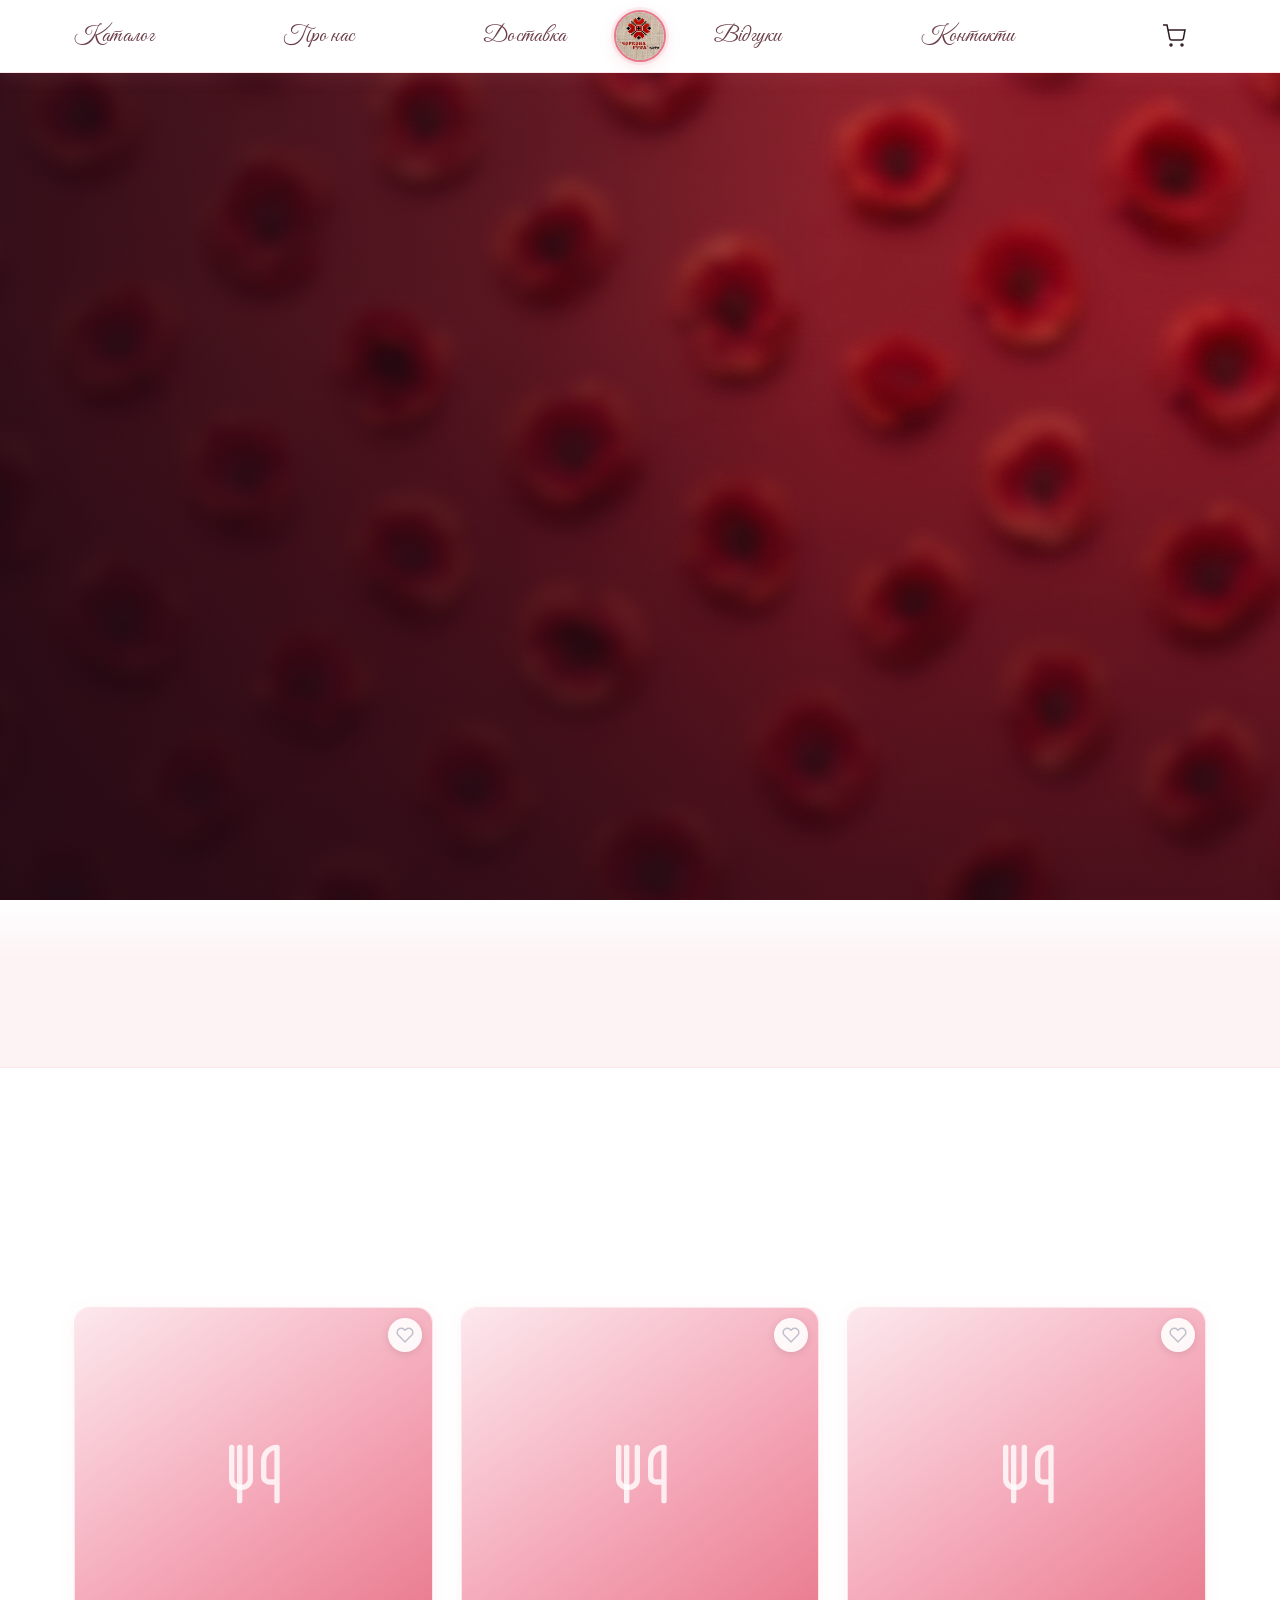
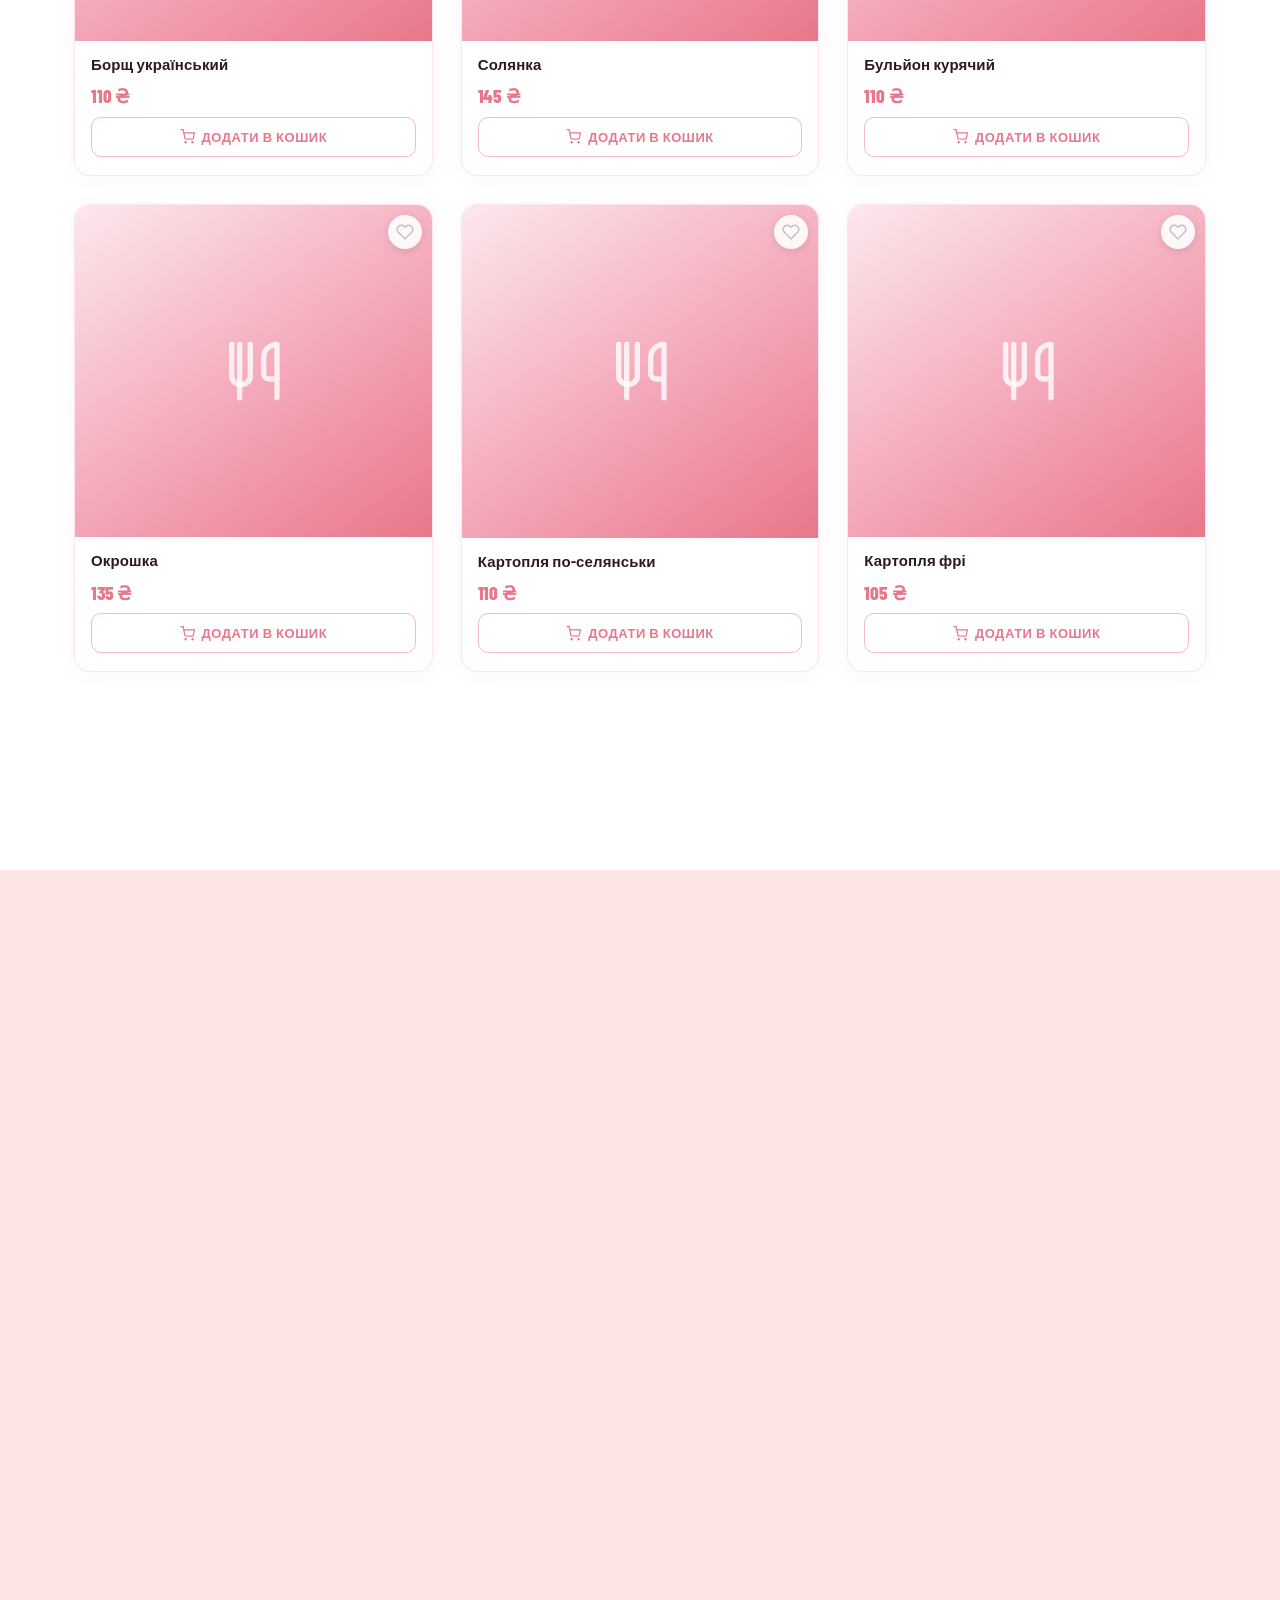
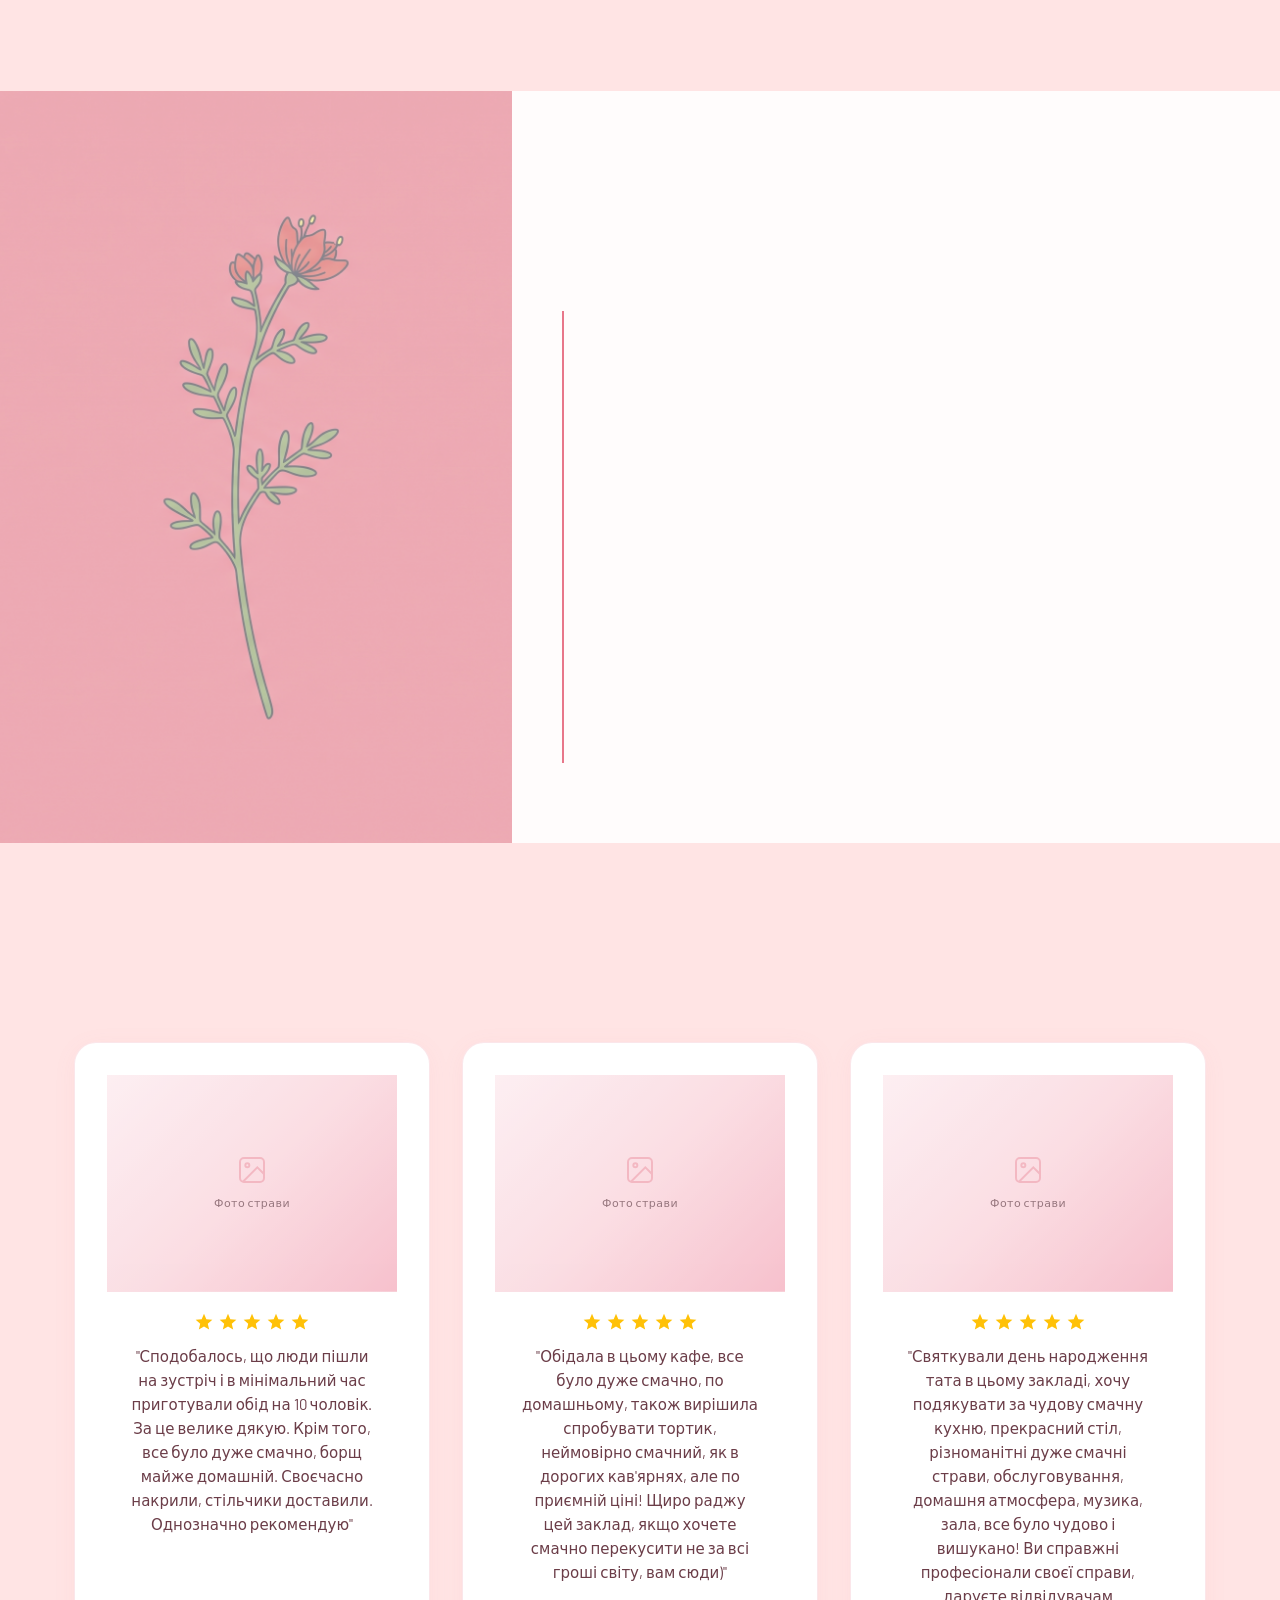
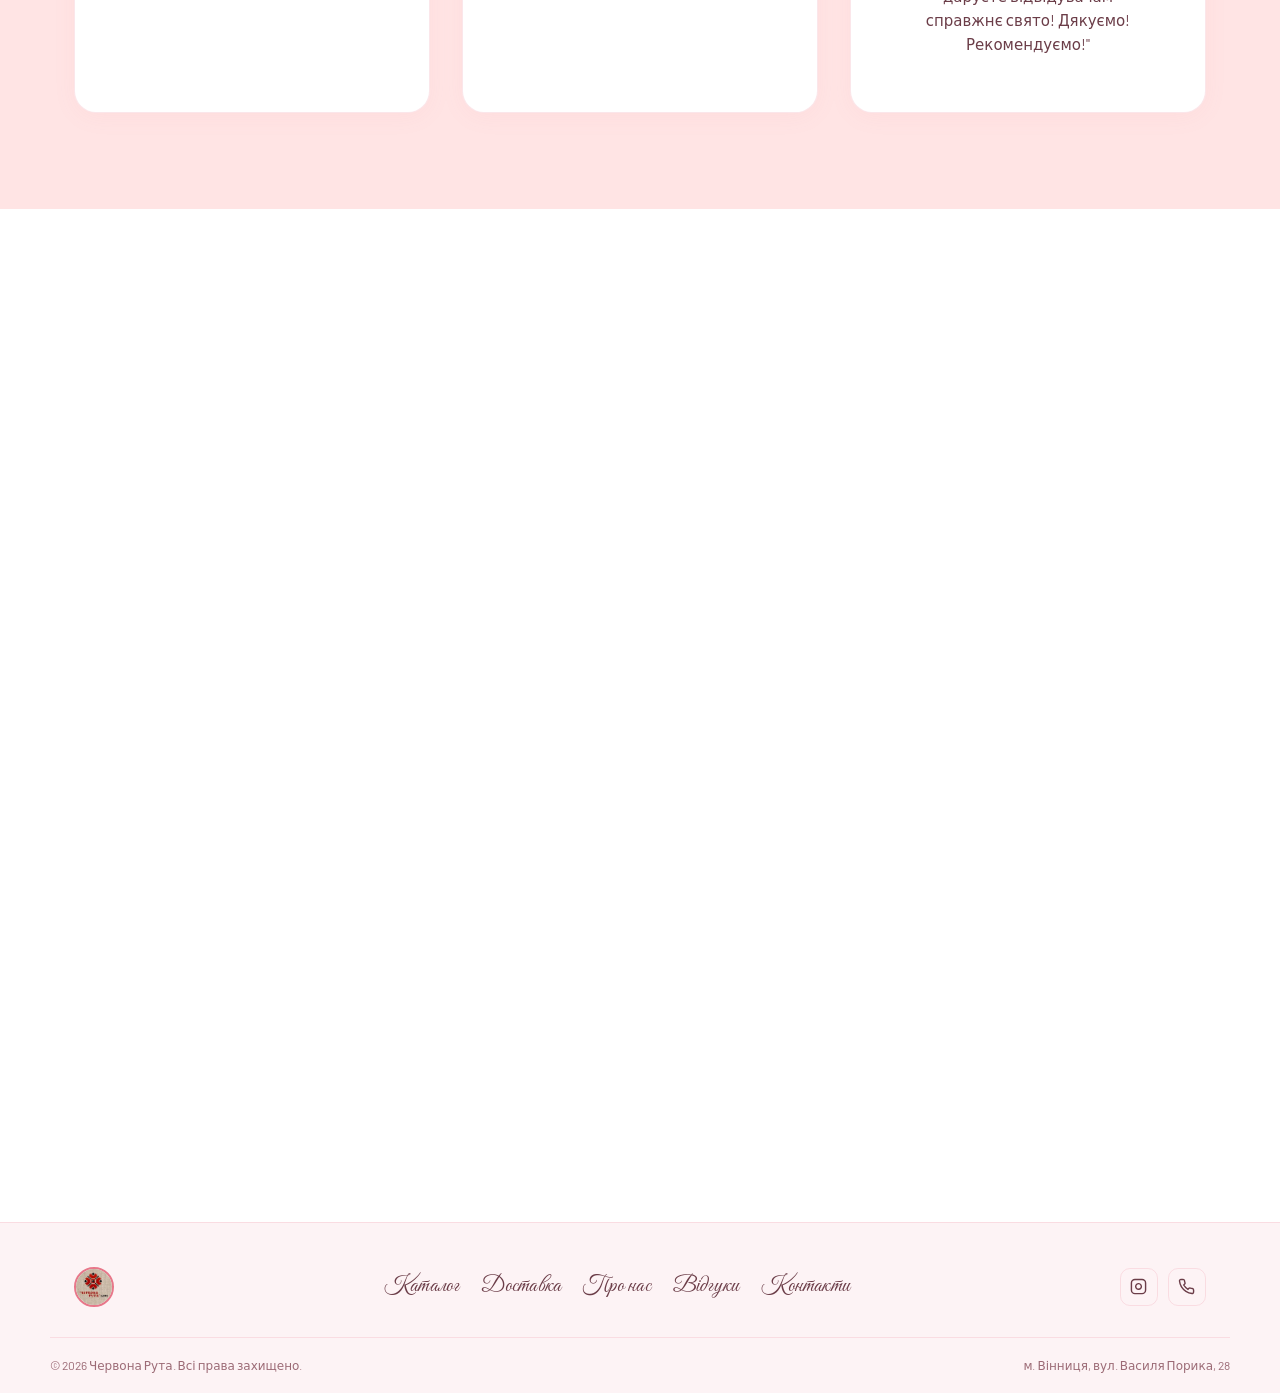
==== index.html @ 029e300c "Make story photo overlay lighter" ====
<!DOCTYPE html>
<html lang="uk">
<head>
<meta charset="UTF-8">
<meta name="viewport" content="width=device-width, initial-scale=1.0">
<title>Червона Рута — Доставка страв у Вінниці</title>
<meta name="description" content="Червона Рута у Вінниці. Смачні страви. Замовте столик: вул. Василя Порика, 28.">
<link rel="preconnect" href="https://fonts.googleapis.com">
<link rel="preconnect" href="https://fonts.gstatic.com" crossorigin>
<link href="https://fonts.googleapis.com/css2?family=Barlow+Condensed:wght@500;600;700;800&family=Barlow:wght@400;500;600;700&family=Cinzel:wght@700;900&family=Great+Vibes&family=Playfair+Display:ital,wght@0,700;1,600&display=swap" rel="stylesheet">
<link rel="stylesheet" href="https://cdn.jsdelivr.net/npm/swiper@10/swiper-bundle.min.css" />
<link rel="stylesheet" href="https://cdn.jsdelivr.net/npm/choices.js/public/assets/styles/choices.min.css" />
<link href="https://unpkg.com/aos@2.3.1/dist/aos.css" rel="stylesheet">
<link rel="stylesheet" href="assets/css/styles.css">
<link rel="stylesheet" href="assets/css/product-card.css">
<style>
/* ===== ХЕДЕР: рукописний шрифт навігації ===== */
.nav-left a, .nav-right a {
  font-family: 'Great Vibes', cursive !important;
  font-size: 1.45rem !important;
  letter-spacing: 0.01em !important;
  text-transform: none !important;
  font-weight: 400 !important;
}
/* Іконка кошика — теж у стилі рукопису */
.header-cart-btn {
  font-family: 'Great Vibes', cursive !important;
}
.header-cart-btn svg {
  /* Зробимо іконку трохи більшою і стильнішою */
  width: 24px !important;
  height: 24px !important;
  stroke-width: 1.5 !important;
}

/* ===== HERO: все по центру, підзаголовок курсивний не жирний ===== */
.hero-inner {
  display: flex !important;
  justify-content: center !important;
  width: 100% !important;
  max-width: 100% !important;
  margin: 0 auto !important;
}
.hero-sub {
  font-style: italic !important;
  font-weight: 400 !important;
  font-family: 'Playfair Display', serif !important;
  transform: none !important;
  font-size: clamp(1rem, 1.5vw, 1.2rem) !important;
  skewX: none !important;
}

/* ===== КАРТКИ ТОВАРІВ: компактніше фото, текст по центру ===== */
.product-media {
  aspect-ratio: 3 / 2.8 !important; /* менша висота фото */
}
.product-body {
  text-align: center !important;
}
.product-name {
  text-align: center !important;
}
.product-price {
  text-align: center !important;
}
.product-card-footer {
  display: flex;
  justify-content: center;
}
.btn-cart {
  min-width: 160px;
}

/* ===== ABOUT COLLAGE: займає всю висоту блоку ===== */
.about-section {
  padding: 96px 0;
  background: #ffe4e4 !important;
}
.about-grid {
  display: grid;
  grid-template-columns: 1fr 1fr;
  gap: 56px;
  align-items: stretch !important;
}
.about-collage {
  display: flex;
  flex-direction: column;
  gap: 12px;
  height: 100%;
  min-height: 560px;
}
.about-collage-row-top {
  display: grid;
  grid-template-columns: 1fr 1fr;
  gap: 12px;
  flex: 1;
}
.about-collage-row-bottom {
  display: grid;
  grid-template-columns: 1fr 1fr;
  gap: 12px;
  flex: 1;
}
.about-col-ph {
  border-radius: 14px;
  overflow: hidden;
  background: linear-gradient(135deg, #fce8ed 0%, #f4a7b8 100%);
  display: flex;
  align-items: center;
  justify-content: center;
  height: 100%;
  min-height: 130px;
}
.about-col-ph-wide {
  border-radius: 14px;
  overflow: hidden;
  background: linear-gradient(135deg, #fce8ed 0%, #f4a7b8 100%);
  display: flex;
  align-items: center;
  justify-content: center;
  height: 100%;
  min-height: 130px;
  grid-column: 1 / -1;
}
.about-col-ph img, .about-col-ph-wide img {
  width: 100%; height: 100%;
  object-fit: cover; display: block;
}
.about-collage-icon {
  width: 40px; height: 40px;
  color: var(--accent);
  opacity: 0.35;
}
.about-content {
  display: flex;
  flex-direction: column;
  gap: 0;
  justify-content: flex-start;
}
.about-intro {
  color: var(--text-secondary);
  font-family: var(--font-body);
  font-size: 15.5px;
  line-height: 1.75;
  margin-bottom: 28px;
}

/* ===== КАТЕГОРІЇ: назва поверх фото у білому бейджику ===== */
.category-card {
  position: relative;
  display: block;
  text-decoration: none;
  cursor: pointer;
}
.category-media {
  width: 100%;
  aspect-ratio: 1 / 1;
  border-radius: 18px;
  overflow: hidden;
  background: linear-gradient(135deg, #fce8ed 0%, #f9d0d8 50%, #f4a7b8 100%);
  box-shadow: 0 4px 16px rgba(232,119,138,0.08);
  position: relative;
  transition: transform 0.3s cubic-bezier(0.16,1,0.3,1), box-shadow 0.3s;
}
.category-card:hover .category-media {
  transform: translateY(-6px);
  box-shadow: 0 12px 32px rgba(212,85,107,0.22);
}
.category-media img {
  width: 100%; height: 100%;
  object-fit: cover; display: block;
  transition: transform 0.5s cubic-bezier(0.16,1,0.3,1);
}
.category-card:hover .category-media img { transform: scale(1.05); }
/* Назва поверх фото — білий бейджик знизу */
.category-title {
  position: absolute;
  bottom: 14px;
  left: 50%;
  transform: translateX(-50%);
  background: rgba(255,255,255,0.95);
  backdrop-filter: blur(4px);
  border-radius: 20px;
  padding: 5px 16px;
  font-family: 'Great Vibes', cursive;
  font-size: 1.25rem;
  font-weight: 400;
  color: var(--text-primary);
  white-space: nowrap;
  box-shadow: 0 2px 10px rgba(212,85,107,0.15);
  pointer-events: none;
  transition: color var(--transition);
}
.category-card:hover .category-title { color: var(--accent); }
.category-placeholder {
  width: 100%; height: 100%;
  display: flex; align-items: center; justify-content: center;
}
.category-placeholder svg { width: 48px; height: 48px; color: var(--accent); opacity: 0.4; }

/* ===== ВІДГУКИ: фото-плейсхолдер над текстом ===== */
.review-card {
  background: #ffffff;
  border-radius: var(--radius-lg);
  overflow: hidden;
  box-shadow: 0 4px 24px rgba(232,119,138,0.06);
  border: 1px solid var(--border);
  transition: transform var(--transition), box-shadow var(--transition);
  display: flex;
  flex-direction: column;
  gap: 0;
}
.review-card:hover {
  transform: translateY(-6px);
  box-shadow: 0 12px 32px rgba(212,85,107,0.12);
}
.review-photo-slot {
  width: 100%;
  aspect-ratio: 4 / 3;
  background: linear-gradient(135deg, #fce8ed 0%, #f9d0d8 50%, #f4a7b8 100%);
  display: flex;
  align-items: center;
  justify-content: center;
  flex-direction: column;
  gap: 8px;
  color: var(--accent);
  opacity: 0.7;
  font-size: 12px;
  font-family: var(--font-body);
  color: var(--text-secondary);
  border-bottom: 1px solid var(--border);
  overflow: hidden;
  cursor: pointer;
  transition: opacity 0.2s;
}
.review-photo-slot:hover { opacity: 1; }
.review-photo-slot svg { width: 32px; height: 32px; color: var(--accent); opacity: 0.6; }
.review-photo-slot img {
  width: 100%; height: 100%;
  object-fit: cover; display: block;
}
.review-photo-slot span { font-size: 11px; letter-spacing: 0.04em; }
.review-body {
  padding: 20px 24px 24px;
  display: flex;
  flex-direction: column;
  gap: 12px;
}

/* ===== АДАПТИВ для нових стилів ===== */
@media (max-width: 1024px) {
  .about-collage { min-height: 400px; }
}
@media (max-width: 768px) {
  .hero-inner { max-width: 90% !important; padding-left: 0; }
  .about-grid { grid-template-columns: 1fr; gap: 28px; }
  .about-collage { min-height: 300px; }
  .product-media { aspect-ratio: 4 / 3 !important; }
  .category-title { font-size: 1.1rem; padding: 4px 12px; }
}
</style>
</head>
<body>

<!-- HEADER -->
<header class="site-header" id="siteHeader">
  <div class="container header-inner">

    <nav class="nav-left" aria-label="Навігація ліворуч">
      <a href="#catalog">Каталог</a>
      <a href="#about">Про нас</a>
      <a href="#delivery">Доставка</a>
    </nav>

    <div class="header-logo-center">
      <a href="#top" aria-label="Червона Рута — на головну">
        <div class="logo-avatar-circle">
          <img src="assets/images/Аватарка чекрона рута.png" alt="Червона Рута логотип" onerror="this.style.display='none';this.parentElement.style.background='linear-gradient(135deg,#f4a7b8,#e8778a)'">
        </div>
      </a>
    </div>

    <!-- Nav праворуч: кошик додається через cart.js -->
    <nav class="nav-right" aria-label="Навігація праворуч">
      <a href="#reviews">Відгуки</a>
      <a href="#contacts">Контакти</a>
    </nav>

    <button class="burger" id="burgerBtn" aria-label="Меню" aria-expanded="false">
      <span></span><span></span><span></span>
    </button>
  </div>
</header>

<!-- MOBILE NAV -->
<div class="mobile-nav" id="mobileNav">
  <a href="#catalog">Каталог</a>
  <a href="#about">Про нас</a>
  <a href="#delivery">Доставка</a>
  <a href="#reviews">Відгуки</a>
  <a href="#contacts">Контакти</a>
  <a href="tel:+380934072262" class="btn btn-outline">Зателефонувати</a>
  <a href="#catalog" class="btn btn-cta">Обрати букет</a>
</div>

<main id="top">

  <!-- HERO -->
  <section class="hero" id="hero">
    <div class="hero-bg">
      <img src="assets/images/Мак на красном фоні.jpeg" alt="RedRuta — смачні страви" loading="eager">
    </div>
    <div class="hero-scrim"></div>
    <div class="container hero-inner">
      <div class="reveal" style="max-width: 800px; padding-top: 40px; text-align: center; display: flex; flex-direction: column; align-items: center;">
        <!-- Заголовок hero: Playfair Display, курсив, центр -->
        <h1 class="hero-title" style="font-family:'Playfair Display',serif;font-weight:700;font-style:italic;text-align:center !important;width:100%;white-space:nowrap;">Смак, який<br>закохує з<br>першого слайсу</h1>
        <!-- Підзаголовок: курсив, нахилений вправо, нежирний, звичайний шрифт -->
        <p class="hero-sub" style="font-style:italic;font-weight:400;font-family:'Playfair Display',serif;transform:none;text-align:center !important;width:100%;">
          Спробуйте авторські страви від шефа &mdash;<br>
          замовляйте онлайн або приходьте в гості вже сьогодні.
        </p>
        <div class="hero-actions" style="justify-content: center;">
          <a href="#catalog" class="btn btn-cta btn-lg" style="background: #C62828; border-color: #C62828; color: #fff;">ПОДИВИТИСЬ МЕНЮ</a>
          <a href="tel:+380934072262" class="btn btn-outline btn-lg">
            <svg viewBox="0 0 24 24" fill="none" stroke="currentColor" stroke-width="2" stroke-linecap="round" stroke-linejoin="round" width="18" height="18"><path d="M22 16.92v3a2 2 0 0 1-2.18 2 19.79 19.79 0 0 1-8.63-3.07 19.5 19.5 0 0 1-6-6 19.79 19.79 0 0 1-3.07-8.67A2 2 0 0 1 4.11 2h3a2 2 0 0 1 2 1.72c.127.96.362 1.903.7 2.81a2 2 0 0 1-.45 2.11L8.09 9.91a16 16 0 0 0 6 6l1.27-1.27a2 2 0 0 1 2.11-.45c.907.338 1.85.573 2.81.7A2 2 0 0 1 22 16.92z"/></svg>
            ЗАТЕЛЕФОНУВАТИ
          </a>
        </div>
        <div class="hero-meta" style="justify-content: center;">
          <span>вул. Василя Порика, 28, Вінниця</span>
          <span>&middot;</span>
          <span>Пн&ndash;Нд: 10:00 &ndash; 22:00</span>
          <span>&middot;</span>
          <span>4.1 ★ Google</span>
        </div>
      </div>
    </div>
  </section>

  <!-- TRUST BAR -->
  <section class="trust-bar">
    <div class="container trust-grid">
      <div class="trust-item reveal">
        <svg viewBox="0 0 24 24" fill="none" stroke="currentColor" stroke-width="1.6"><path d="M13 16h-1v-4h-1m1-4h.01M21 12a9 9 0 11-18 0 9 9 0 0118 0z"/></svg>
        <div><strong>Гарячі страви</strong><span>Доставимо гарячі страви за 60 хвилин</span></div>
      </div>
      <div class="trust-item reveal">
        <svg viewBox="0 0 24 24" fill="none" stroke="currentColor" stroke-width="1.6"><path d="M12 2C8 2 4 5 4 10c0 4 3 7 8 12 5-5 8-8 8-12 0-5-4-8-8-8z"/></svg>
        <div><strong>Свіжі продукти</strong><span>Готуємо тільки з найкращих інгредієнтів</span></div>
      </div>
      <div class="trust-item reveal">
        <svg viewBox="0 0 24 24" fill="none" stroke="currentColor" stroke-width="1.6"><path d="M17 21v-2a4 4 0 0 0-4-4H5a4 4 0 0 0-4 4v2"/><circle cx="9" cy="7" r="4"/><path d="M23 21v-2a4 4 0 0 0-3-3.87"/><path d="M16 3.13a4 4 0 0 1 0 7.75"/></svg>
        <div><strong>Завжди на зв'язку</strong><span>Допоможемо з вибором страв з меню</span></div>
      </div>
      <div class="trust-item reveal">
        <svg viewBox="0 0 24 24" fill="none" stroke="currentColor" stroke-width="1.6"><rect x="1" y="4" width="22" height="16" rx="2"/><line x1="1" y1="10" x2="23" y2="10"/></svg>
        <div><strong>Оплата на місці</strong><span>Готівкою, карткою або онлайн</span></div>
      </div>
    </div>
  </section>

  <!-- BESTSELLERS — 6 карток: фон білий -->
  <section class="bestsellers-section" id="catalog" style="background-color: #ffffff; position:relative;">
    <div class="container" style="position:relative;z-index:1;">
      <div class="section-head reveal">
        <h2 class="section-title">Популярні страви</h2>
        <p class="section-desc">Авторські страви, які замовляють найчастіше &mdash; від класики до фірмових новинок</p>
      </div>

      <div class="products-grid" id="productsGrid">
        <!-- Картки генеруються через JS (перші 6) -->
      </div>

      <div class="bestsellers-cta reveal">
        <a href="catalog.html" class="btn btn-cta" style="padding: 16px 40px; font-size: 15px;">
          Дивитись усі страви
          <svg viewBox="0 0 24 24" fill="none" stroke="currentColor" stroke-width="2" width="18" height="18" style="margin-left:8px;"><path d="M5 12h14M12 5l7 7-7 7"/></svg>
        </a>
      </div>
    </div>
  </section>

  <!-- ABOUT / WHY US -->
  <section class="about-section" id="about">
    <div class="container about-grid">

      <!-- LEFT: 4 фото у 2 ряди (2+2), займають всю висоту блоку -->
      <div class="about-collage reveal">
        <!-- Верхній ряд: 2 фото -->
        <div class="about-collage-row-top">
          <div class="about-col-ph">
            <svg class="about-collage-icon" viewBox="0 0 24 24" fill="none" stroke="currentColor" stroke-width="1.2"><path d="M12 2C8 2 4 5 4 10c0 4 3 7 8 12 5-5 8-8 8-12 0-5-4-8-8-8z"/><circle cx="12" cy="10" r="2.5"/></svg>
          </div>
          <div class="about-col-ph">
            <svg class="about-collage-icon" viewBox="0 0 24 24" fill="none" stroke="currentColor" stroke-width="1.2"><path d="M12 2C8 2 4 5 4 10c0 4 3 7 8 12 5-5 8-8 8-12 0-5-4-8-8-8z"/><circle cx="12" cy="10" r="2.5"/></svg>
          </div>
        </div>
        <!-- Нижній ряд: 2 фото -->
        <div class="about-collage-row-bottom">
          <div class="about-col-ph">
            <svg class="about-collage-icon" viewBox="0 0 24 24" fill="none" stroke="currentColor" stroke-width="1.2"><path d="M12 2C8 2 4 5 4 10c0 4 3 7 8 12 5-5 8-8 8-12 0-5-4-8-8-8z"/><circle cx="12" cy="10" r="2.5"/></svg>
          </div>
          <div class="about-col-ph">
            <svg class="about-collage-icon" viewBox="0 0 24 24" fill="none" stroke="currentColor" stroke-width="1.2"><path d="M12 2C8 2 4 5 4 10c0 4 3 7 8 12 5-5 8-8 8-12 0-5-4-8-8-8z"/><circle cx="12" cy="10" r="2.5"/></svg>
          </div>
        </div>
      </div>

      <!-- RIGHT: Text content -->
      <div class="about-content reveal">

        <h2 class="section-title">Чому обирають нас</h2>

        <!-- Більше тексту над перевагами -->
        <p class="about-intro">
          Червона Рута — це не просто заклад, це місце де хочеться затриматись. Ми щодня готуємо страви з свіжих продуктів, а наші кухарі вкладають душу в кожну тарілку. Розуміємо що кожен гість особливий — тому завжди підберемо ідеальну страву саме для вас. Довіртесь нам — і ваш візит точно запам'ятається.
        </p>

        <ul class="about-advantages">

          <li class="about-advantage">
            <div class="about-advantage-icon">
              <svg viewBox="0 0 24 24" fill="none" stroke="currentColor" stroke-width="2"><circle cx="12" cy="12" r="9"/><path d="M12 7v5l3 3"/></svg>
            </div>
            <div class="about-advantage-text">
              <span class="about-advantage-title">Гаряча кухня</span>
              <span class="about-advantage-sub" style="font-family:'Playfair Display',serif;font-style:italic;font-size:15px;line-height:1.3;">Готуємо кожну страву на замовлення і подаємо гарячою, з плити</span>
            </div>
          </li>

          <li class="about-advantage">
            <div class="about-advantage-icon">
              <svg viewBox="0 0 24 24" fill="none" stroke="currentColor" stroke-width="2"><path d="M12 2C8 2 4 5 4 10c0 4 3 7 8 12 5-5 8-8 8-12 0-5-4-8-8-8z"/></svg>
            </div>
            <div class="about-advantage-text">
              <span class="about-advantage-title">Якісні інгредієнти</span>
              <span class="about-advantage-sub" style="font-family:'Playfair Display',serif;font-style:italic;font-size:15px;line-height:1.3;">Тільки свіжі продукти щодня</span>
            </div>
          </li>

          <li class="about-advantage">
            <div class="about-advantage-icon">
              <svg viewBox="0 0 24 24" fill="none" stroke="currentColor" stroke-width="2"><path d="M17 21v-2a4 4 0 0 0-4-4H5a4 4 0 0 0-4 4v2"/><circle cx="9" cy="7" r="4"/><path d="M23 21v-2a4 4 0 0 0-3-3.87"/><path d="M16 3.13a4 4 0 0 1 0 7.75"/></svg>
            </div>
            <div class="about-advantage-text">
              <span class="about-advantage-title">Затишна атмосфера</span>
              <span class="about-advantage-sub" style="font-family:'Playfair Display',serif;font-style:italic;font-size:15px;line-height:1.3;">Місце, де хочеться затриматись з близькими</span>
            </div>
          </li>

          <li class="about-advantage">
            <div class="about-advantage-icon">
              <svg viewBox="0 0 24 24" fill="none" stroke="currentColor" stroke-width="2"><rect x="1" y="4" width="22" height="16" rx="2"/><line x1="1" y1="10" x2="23" y2="10"/></svg>
            </div>
            <div class="about-advantage-text">
              <span class="about-advantage-title">Авторська кухня</span>
              <span class="about-advantage-sub" style="font-family:'Playfair Display',serif;font-style:italic;font-size:15px;line-height:1.3;">Страви за власними рецептами шеф-кухаря</span>
            </div>
          </li>

        </ul>

        <div class="about-cta">
          <a href="https://instagram.com/chervona_ruta_/" target="_blank" rel="noopener" class="btn btn-cta">
            <svg viewBox="0 0 24 24" fill="none" stroke="currentColor" stroke-width="2" width="18" height="18"><rect x="2" y="2" width="20" height="20" rx="5"/><path d="M16 11.37A4 4 0 1 1 12.63 8 4 4 0 0 1 16 11.37z"/><line x1="17.5" y1="6.5" x2="17.51" y2="6.5"/></svg>
            Дивитись в Instagram
          </a>
          <a href="tel:+380934072262" class="btn btn-outline">Зателефонувати</a>
        </div>

      </div>

    </div>
  </section>


  <!-- OUR STORY -->
  <section class="story-section" id="story" style="background-color: #ffffff; position:relative; overflow: hidden; padding: 0;">
    <div style="display: flex; flex-wrap: wrap; min-height: 500px;">
      
      <!-- Left Photo -->
      <div style="flex: 1 1 40%; min-width: 300px; position: relative; min-height: 400px;">
        <img src="assets/images/Фото для блока історії.jpeg" alt="Червона Рута" style="width: 100%; height: 100%; object-fit: cover; object-position: center center; position: absolute; top: 0; left: 0;">
        <div style="position: absolute; top: 0; left: 0; right: 0; bottom: 0; background: rgba(255, 255, 255, 0.4);"></div>
      </div>
      
      <!-- Right Timeline -->
      <div style="flex: 1 1 60%; min-width: 300px; padding: 80px 40px; display: flex; flex-direction: column; justify-content: center; background-color: #fffcfc;">
        <div class="section-head reveal" style="text-align: left; margin-bottom: 50px;">
          <h2 class="section-title">Наша Історія</h2>
          <p class="section-desc">Як з'явилась Червона Рута</p>
        </div>
        
        <div class="timeline" style="position: relative; border-left: 2px solid var(--accent); padding-left: 30px; margin-left: 10px;">
          
          <div class="timeline-item reveal" style="position: relative; margin-bottom: 40px;">
            <div style="position: absolute; left: -39px; top: 0; width: 16px; height: 16px; border-radius: 50%; background: var(--accent); border: 3px solid #fffcfc;"></div>
            <div style="font-weight: 700; color: var(--accent); margin-bottom: 5px; font-size: 14px; text-transform: uppercase; letter-spacing: 0.05em;">Початок</div>
            <h4 style="font-size: 22px; margin-bottom: 10px; font-family: var(--font-heading);">Ідея затишного місця</h4>
            <p style="color: var(--text-secondary); line-height: 1.6; font-size: 16px; font-family: 'Playfair Display', serif; font-style: italic;">Все почалося з бажання створити місце, куди хочеться повертатись — з домашньою кухнею, теплою атмосферою і смаком, який нагадує родинні обіди.</p>
          </div>
          
          <div class="timeline-item reveal" style="position: relative; margin-bottom: 40px;">
            <div style="position: absolute; left: -39px; top: 0; width: 16px; height: 16px; border-radius: 50%; background: var(--accent); border: 3px solid #fffcfc;"></div>
            <div style="font-weight: 700; color: var(--accent); margin-bottom: 5px; font-size: 14px; text-transform: uppercase; letter-spacing: 0.05em;">Відкриття</div>
            <h4 style="font-size: 22px; margin-bottom: 10px; font-family: var(--font-heading);">Перші гості</h4>
            <p style="color: var(--text-secondary); line-height: 1.6; font-size: 16px; font-family: 'Playfair Display', serif; font-style: italic;">Ми відкрили двері нашого закладу на Набережному Кварталі. Перші відвідувачі стали постійними гостями, а рецепти доопрацьовувались за їхніми відгуками.</p>
          </div>
          
          <div class="timeline-item reveal" style="position: relative;">
            <div style="position: absolute; left: -39px; top: 0; width: 16px; height: 16px; border-radius: 50%; background: var(--accent); border: 3px solid #fffcfc;"></div>
            <div style="font-weight: 700; color: var(--accent); margin-bottom: 5px; font-size: 14px; text-transform: uppercase; letter-spacing: 0.05em;">Сьогодні</div>
            <h4 style="font-size: 22px; margin-bottom: 10px; font-family: var(--font-heading);">Улюблене місце вінничан</h4>
            <p style="color: var(--text-secondary); line-height: 1.6; font-size: 16px; font-family: 'Playfair Display', serif; font-style: italic;">Червона Рута стала тим самим закладом, куди приходять цілими родинами і компаніями. Ми й далі готуємо з душею і бережемо ту саму домашню атмосферу.</p>
          </div>

        </div>
      </div>
    </div>
  </section>


  <!-- REVIEWS: фото-плейсхолдер зверху -->
  <section class="reviews-section" id="reviews">
    <div class="container">
      <div class="section-head reveal">
        <h2 class="section-title">Що кажуть наші клієнти</h2>
      </div>
      <div class="reviews-grid" id="reviewsGrid">
        <!-- Відгуки генеруються через JS -->
      </div>
    </div>
  </section>


  <!-- MAP / CONTACTS: фон світло-червоний -->
  <section class="section contacts-section" id="contacts" style="background-color: #ffffff; position:relative;">
    <div class="container contacts-grid" style="position:relative;z-index:1;">
      <div class="map-wrap reveal">
        <iframe
          src="https://www.google.com/maps?q=вул.+Василя+Порика+28,+Вінниця&z=17&output=embed"
          width="100%" height="100%" style="border:0;" allowfullscreen="" loading="lazy"
          referrerpolicy="no-referrer-when-downgrade" title="Червона Рута на карті"></iframe>
      </div>
      <div class="contacts-info reveal" style="display: flex; flex-direction: column; justify-content: center; gap: 10px; background-color: #ffe4e4;">
        <h3 style="margin-bottom: 0; font-size: 24px;">Замовити страву</h3>
        <p style="margin-bottom: 20px; color: var(--text-secondary); font-size: 15px;">Залишіть заявку — ми зв'яжемось з вами найближчим часом.</p>
        
        <form class="booking-form" id="bookingForm" novalidate style="margin: 0; max-width: 100%; width: 100%; box-shadow: none; padding: 0; background: transparent;">
          <div class="field" style="margin-bottom: 20px;">
            <label for="f-name">Ім'я*</label>
            <input type="text" id="f-name" name="name" autocomplete="name" placeholder="Ваше ім'я" required minlength="2" style="padding: 16px;">
            <span class="field-error" role="alert"></span>
          </div>
          <div class="field" style="margin-bottom: 20px;">
            <label for="f-phone">Телефон*</label>
            <input type="tel" id="f-phone" name="phone" autocomplete="tel" placeholder="+380 XX XXX XX XX" required minlength="10" style="padding: 16px;">
            <span class="field-error" role="alert"></span>
          </div>
          <div class="field" style="margin-bottom: 20px;">
            <label for="f-occasion">Кількість осіб</label>
            <select id="f-occasion" name="occasion" style="width: 100%; padding: 16px; background: #ffffff; border: 1.5px solid var(--border); border-radius: 10px; color: var(--text-primary); font-family: var(--font-body); font-size: 15px; appearance: none; -webkit-appearance: none; cursor: pointer;">
              <option value="" disabled selected>Оберіть кількість...</option>
              <option value="1 особа">1 особа 🍽️</option>
              <option value="2 особи">2 особи 🥂</option>
              <option value="3-5 осіб">3-5 осіб 🍕</option>
              <option value="Більше 5">Більше 5 🥳</option>
            </select>
            <span class="field-error" role="alert"></span>
          </div>
          <div class="field" style="margin-bottom: 24px;">
            <label for="f-comment">Побажання</label>
            <textarea id="f-comment" name="comment" rows="2" placeholder="Побажання щодо столика, алергії, особливі прохання..." style="padding: 16px;"></textarea>
          </div>
          <button type="submit" class="btn btn-cta btn-block" id="bookingSubmit" style="width: 100%; padding: 18px; font-size: 16px;">Замовити страву</button>
          <p class="booking-status" id="bookingStatus" role="status" aria-live="polite"></p>
        </form>
      </div>
    </div>
  </section>

</main>

<footer class="site-footer">
  <div class="container footer-inner">
    <!-- Тільки аватарка, без тексту -->
    <a href="#top" class="logo" style="display:flex;align-items:center;gap:10px;">
      <div style="width:40px;height:40px;border-radius:50%;overflow:hidden;border:2px solid var(--accent);flex-shrink:0;">
        <img src="assets/images/Аватарка чекрона рута.png" alt="Червона Рута" style="width:100%;height:100%;object-fit:cover;" onerror="this.style.display='none'">
      </div>
    </a>
    <nav class="footer-nav">
      <a href="#catalog">Каталог</a>
      <a href="#delivery">Доставка</a>
      <a href="#about">Про нас</a>
      <a href="#reviews">Відгуки</a>
      <a href="#contacts">Контакти</a>
    </nav>
    <div class="footer-socials">
      <a href="https://instagram.com/chervona_ruta_/" target="_blank" rel="noopener" aria-label="Instagram">
        <svg viewBox="0 0 24 24" fill="none" stroke="currentColor" stroke-width="2"><rect x="2" y="2" width="20" height="20" rx="5"/><path d="M16 11.37A4 4 0 1 1 12.63 8 4 4 0 0 1 16 11.37z"/><line x1="17.5" y1="6.5" x2="17.51" y2="6.5"/></svg>
      </a>
      <a href="tel:+380934072262" aria-label="Телефон">
        <svg viewBox="0 0 24 24" fill="none" stroke="currentColor" stroke-width="2"><path d="M22 16.92v3a2 2 0 0 1-2.18 2 19.79 19.79 0 0 1-8.63-3.07 19.5 19.5 0 0 1-6-6 19.79 19.79 0 0 1-3.07-8.67A2 2 0 0 1 4.11 2h3a2 2 0 0 1 2 1.72c.127.96.362 1.903.7 2.81a2 2 0 0 1-.45 2.11L8.09 9.91a16 16 0 0 0 6 6l1.27-1.27a2 2 0 0 1 2.11-.45c.907.338 1.85.573 2.81.7A2 2 0 0 1 22 16.92z"/></svg>
      </a>
    </div>
  </div>
  <div class="container footer-bottom">
    <span>&copy; 2026 Червона Рута. Всі права захищено.</span>
    <span>м. Вінниця, вул. Василя Порика, 28</span>
  </div>
</footer>

<nav class="mobile-bottom-nav">
  <a href="index.html" class="nav-item">
    <svg viewBox="0 0 24 24" fill="none" stroke="currentColor" stroke-width="2"><path d="M3 9l9-7 9 7v11a2 2 0 0 1-2 2H5a2 2 0 0 1-2-2z"/><polyline points="9 22 9 12 15 12 15 22"/></svg>
    <span>Головна</span>
  </a>
  <a href="catalog.html" class="nav-item">
    <svg viewBox="0 0 24 24" fill="none" stroke="currentColor" stroke-width="2"><rect x="3" y="3" width="7" height="7"/><rect x="14" y="3" width="7" height="7"/><rect x="14" y="14" width="7" height="7"/><rect x="3" y="14" width="7" height="7"/></svg>
    <span>Каталог</span>
  </a>
  <a href="tel:+380934072262" class="nav-item">
    <svg viewBox="0 0 24 24" fill="none" stroke="currentColor" stroke-width="2"><path d="M22 16.92v3a2 2 0 0 1-2.18 2 19.79 19.79 0 0 1-8.63-3.07 19.5 19.5 0 0 1-6-6 19.79 19.79 0 0 1-3.07-8.67A2 2 0 0 1 4.11 2h3a2 2 0 0 1 2 1.72c.127.96.362 1.903.7 2.81a2 2 0 0 1-.45 2.11L8.09 9.91a16 16 0 0 0 6 6l1.27-1.27a2 2 0 0 1 2.11-.45c.907.338 1.85.573 2.81.7A2 2 0 0 1 22 16.92z"/></svg>
    <span>Дзвінок</span>
  </a>
  <button class="nav-item" id="mobileNavCartBtn">
    <div class="nav-icon-wrap">
      <svg viewBox="0 0 24 24" fill="none" stroke="currentColor" stroke-width="2"><circle cx="9" cy="21" r="1"/><circle cx="20" cy="21" r="1"/><path d="M1 1h4l2.68 13.39a2 2 0 0 0 2 1.61h9.72a2 2 0 0 0 2-1.61L23 6H6"/></svg>
      <span class="cart-badge-bottom" id="bottomNavCartBadge">0</span>
    </div>
    <span>Кошик</span>
  </button>
</nav>

<script src="https://cdn.jsdelivr.net/npm/swiper@10/swiper-bundle.min.js"></script>
<script src="https://cdn.jsdelivr.net/npm/choices.js/public/assets/scripts/choices.min.js"></script>
<script src="assets/js/config.js"></script>
<script src="assets/js/main.js"></script>

<script>
  document.addEventListener('DOMContentLoaded', () => {
    const faqItems = document.querySelectorAll('.faq-question');
    faqItems.forEach(item => {
      item.addEventListener('click', () => {
        const isExpanded = item.getAttribute('aria-expanded') === 'true';
        faqItems.forEach(otherItem => {
          otherItem.setAttribute('aria-expanded', 'false');
          if (otherItem.nextElementSibling) otherItem.nextElementSibling.style.maxHeight = null;
        });
        if (!isExpanded) {
          item.setAttribute('aria-expanded', 'true');
          const answer = item.nextElementSibling;
          answer.style.maxHeight = answer.scrollHeight + "px";
        }
      });
    });
  });
</script>

<script src="assets/js/cart.js"></script>
<script src="assets/js/products.js"></script>
<script src="assets/js/modal.js"></script>
<script>
  // ===== Render 6 Product Cards =====
  (function() {
    const grid = document.getElementById('productsGrid');
    if (!grid || typeof PRODUCTS === 'undefined') return;

    // Тільки 6 карток
    const display = PRODUCTS.slice(0, 6);

    display.forEach(function(product) {
      if (typeof createProductCard === 'function') {
        const card = createProductCard(product);
        card.classList.remove('reveal');
        card.style.opacity = '1';
        card.style.transform = 'translateY(0)';
        card.setAttribute('data-aos', 'fade-up');
        card.setAttribute('data-aos-duration', '800');
        grid.appendChild(card);
      }
    });
  })();
</script>



<script src="assets/js/reviews.js"></script>
<script>
  // ===== Render Reviews =====
  (function() {
    const grid = document.getElementById('reviewsGrid');
    if (!grid || typeof REVIEWS === 'undefined') return;

    const starSVG = `<svg viewBox="0 0 24 24" fill="#ffc107" width="20" height="20"><path d="M12 17.27L18.18 21l-1.64-7.03L22 9.24l-7.19-.61L12 2 9.19 8.63 2 9.24l5.46 4.73L5.82 21z"/></svg>`;

    const photoIconSVG = `<svg viewBox="0 0 24 24" fill="none" stroke="currentColor" stroke-width="1.5" width="32" height="32"><rect x="3" y="3" width="18" height="18" rx="3"/><circle cx="8.5" cy="8.5" r="1.5"/><path d="M21 15l-5-5L5 21"/></svg>`;

    REVIEWS.forEach(function(review, index) {
      const card = document.createElement('div');
      card.className = 'review-card';
      card.setAttribute('data-aos', 'fade-up');
      card.setAttribute('data-aos-delay', (index % 3) * 100);
      card.setAttribute('data-aos-duration', '800');

      let starsHtml = '';
      for(let i=0; i<review.rating; i++) starsHtml += starSVG;

      card.innerHTML = `
        <div class="review-photo-slot" title="Фото страви від клієнта">
          ${photoIconSVG}
          <span>Фото страви</span>
        </div>
        <div class="review-body">
          <div class="review-stars">${starsHtml}</div>
          <p class="review-text">"${review.text}"</p>
        </div>
      `;

      grid.appendChild(card);
    });
  })();
</script>

<script>
  // Форма замовлення
  (function() {
    const form = document.getElementById('bookingForm');
    if (!form) return;
    const submitBtn = document.getElementById('bookingSubmit');
    const statusEl = document.getElementById('bookingStatus');
    const cfg = window.SITE_CONFIG || {};

    const setFieldError = (field, message) => {
      field.setAttribute('aria-invalid', message ? 'true' : 'false');
      const errorEl = field.parentElement.querySelector('.field-error');
      if (errorEl) errorEl.textContent = message || '';
    };

    form.querySelectorAll('input, textarea').forEach((field) => {
      field.addEventListener('input', () => setFieldError(field, ''));
    });

    form.addEventListener('submit', async (event) => {
      event.preventDefault();
      const name = form.name.value.trim();
      const phone = form.phone.value.trim();
      const occasion = form.occasion ? form.occasion.value : '';
      const comment = form.comment.value.trim();
      let firstInvalid = null;

      if (!name || name.length < 2) { setFieldError(form.name, "Ім'я повинно містити мінімум 2 символи"); firstInvalid = form.name; }
      if (!phone) { setFieldError(form.phone, 'Вкажіть номер телефону'); firstInvalid = firstInvalid || form.phone; }
      else if (phone.replace(/\D/g, '').length < 10) { setFieldError(form.phone, 'Перевірте формат номера'); firstInvalid = firstInvalid || form.phone; }

      if (firstInvalid) { firstInvalid.focus(); return; }

      submitBtn.disabled = true;
      submitBtn.textContent = 'Надсилаємо…';
      statusEl.textContent = '';

      const text = ['🌸 Нова заявка з сайту Червона Рута', '', `Ім'я: ${name}`, `Телефон: ${phone}`, `Привід: ${occasion || '—'}`, `Побажання: ${comment || '—'}`].join('\n');

      try {
        if (!cfg.telegramBotToken || cfg.telegramBotToken.includes('PASTE_')) throw new Error('not-configured');
        const response = await fetch(`https://api.telegram.org/bot${cfg.telegramBotToken}/sendMessage`, {
          method: 'POST', headers: { 'Content-Type': 'application/json' },
          body: JSON.stringify({ chat_id: cfg.telegramChatId, text })
        });
        if (!response.ok) throw new Error('bad-response');
        form.reset();
        statusEl.textContent = "Дякуємо! Наш менеджер зв'яжеться з вами найближчим часом. 🌷";
        statusEl.className = 'booking-status success';
      } catch (err) {
        statusEl.innerHTML = `Не вдалося надіслати. Зателефонуйте: <a href="tel:${cfg.phone || '+380934072262'}">${cfg.phoneDisplay || '+380 93 407 22 62'}</a>`;
        statusEl.className = 'booking-status error';
      } finally {
        submitBtn.disabled = false;
        submitBtn.textContent = 'Замовити страву';
      }
    });
  })();
</script>

<!-- AOS Scroll Animations -->
<script src="https://unpkg.com/aos@2.3.1/dist/aos.js"></script>
<script>
  // Додаємо анімацію до всіх основних секцій та футера
  document.querySelectorAll('section, footer, .category-filters, .products-grid > div').forEach(el => {
    if (!el.hasAttribute('data-aos')) {
      el.setAttribute('data-aos', 'fade-up');
    }
  });

  AOS.init({
    offset: 50, // trigger earlier
    delay: 0,
    duration: 800,
    easing: 'ease-out-cubic',
    once: false,
    mirror: true,
  });
</script>
</body>
</html>
---- assets/css/styles.css ----
/* ===== Design Tokens — Floral Pink-White Theme (D&D flowers) ===== */
:root {
  --bg: #ffffff;
  --bg-elevated: #fdf3f5;
  --surface: #fce8ed;
  --surface-2: #f8d4dc;
  --border: rgba(232, 119, 138, 0.18);
  --text-primary: #2d1a1f;
  --text-secondary: #6b3d48;
  --text-muted: #9c6b76;
  --accent: #e8778a;
  --accent-hover: #d4556b;
  --accent-soft: rgba(232, 119, 138, 0.12);
  --accent-glow: rgba(232, 119, 138, 0.25);
  --error: #ef4444;
  --cta-bg: #e8778a;
  --cta-bg-solid: #e8778a;
  --cta-text: #ffffff;
  --cta-hover: #d4556b;
  --font-display: 'Barlow Condensed', sans-serif;
  --font-body: 'Barlow', system-ui, -apple-system, sans-serif;
  --font-serif: 'Playfair Display', serif;
  --radius-sm: 8px;
  --radius-md: 14px;
  --radius-lg: 22px;
  --shadow-md: 0 12px 32px -8px rgba(212, 85, 107, 0.25);
  --shadow-lg: 0 24px 60px -12px rgba(212, 85, 107, 0.2);
  --shadow-purple: 0 16px 48px -12px rgba(232, 119, 138, 0.15);
  --container: 1180px;
  --transition: 220ms cubic-bezier(0.16, 1, 0.3, 1);
}

/* ===== Reset ===== */
*, *::before, *::after { margin: 0; padding: 0; box-sizing: border-box; }
html { }
body {
  background: var(--bg);
  color: var(--text-primary);
  font-family: var(--font-body);
  font-size: 16px;
  line-height: 1.6;
  -webkit-font-smoothing: antialiased;
  overflow-x: hidden;
}
img { max-width: 100%; display: block; }
a { color: inherit; text-decoration: none; }
ul { list-style: none; }
h1, h2, h3, .logo-text, .main-nav a, .mobile-nav a, .footer-nav a, .btn {
  font-family: var(--font-display);
}
.container {
  width: 100%;
  max-width: var(--container);
  margin: 0 auto;
  padding: 0 24px;
}
:focus-visible { outline: 2px solid var(--accent); outline-offset: 3px; border-radius: 4px; }
@media (prefers-reduced-motion: reduce) {
  *, *::before, *::after { animation-duration: 0.01ms !important; transition-duration: 0.01ms !important; scroll-behavior: auto !important; }
}

/* ===== Buttons ===== */
.btn {
  display: inline-flex;
  align-items: center;
  gap: 8px;
  justify-content: center;
  padding: 13px 26px;
  border-radius: 50px;
  font-weight: 700;
  font-size: 15px;
  letter-spacing: 0.04em;
  cursor: pointer;
  border: 1.5px solid transparent;
  transition: transform var(--transition), background var(--transition), border-color var(--transition), box-shadow var(--transition), color var(--transition);
  white-space: nowrap;
  text-transform: uppercase;
}
.btn:active { transform: scale(0.97); }
.btn-cta { background: var(--cta-bg); color: var(--cta-text); box-shadow: 0 8px 24px -8px rgba(212, 85, 107, 0.35); }
.btn-cta:hover { background: var(--cta-hover); box-shadow: 0 12px 32px -8px rgba(212, 85, 107, 0.45); transform: translateY(-1px); }
.btn-cta:disabled { opacity: 0.55; cursor: not-allowed; transform: none; }
.btn-outline { background: transparent; color: var(--text-primary); border-color: rgba(232, 119, 138, 0.4); }
.btn-outline:hover { border-color: var(--accent); color: var(--accent); background: var(--accent-soft); }
.hero .btn-outline { color: #ffffff; border-color: rgba(255, 255, 255, 0.6); }
.hero .btn-outline:hover { background: rgba(255,255,255,0.15); color: #ffffff; border-color: #ffffff; }
.btn-ghost { background: transparent; color: var(--text-secondary); text-transform: none; letter-spacing: 0; font-weight: 600; border: none; }
.btn-ghost:hover { color: var(--accent); }
.btn-lg { padding: 17px 36px; font-size: 15px; }
.btn-sm { padding: 10px 20px; font-size: 12px; }
.btn-block { width: 100%; margin-top: 8px; padding: 16px; font-size: 16px; }

/* Reveal animations moved to the bottom */

/* ===== Header ===== */
.site-header {
  position: fixed;
  top: 0; left: 0; right: 0;
  z-index: 100;
  padding: 10px 0;
  background: #ffffff;
  box-shadow: 0 4px 18px rgba(232,119,138,0.12);
  transition: padding var(--transition), box-shadow var(--transition);
  border-bottom: 1px solid var(--border);
}
.header-inner {
  display: grid;
  grid-template-columns: 1fr auto 1fr;
  align-items: center;
  gap: 0;
  width: 100%;
}
.header-logo-center {
  display: flex;
  justify-content: center;
  align-items: center;
  grid-column: 2;
  padding: 0 16px;
}
.header-logo-center a {
  display: flex;
  align-items: center;
  justify-content: center;
  flex-direction: column;
  gap: 4px;
  text-decoration: none;
}
.logo-avatar-circle {
  width: 52px;
  height: 52px;
  border-radius: 50%;
  overflow: hidden;
  flex-shrink: 0;
  border: 2.5px solid var(--accent);
  background: var(--surface);
  box-shadow: 0 0 0 3px var(--accent-soft), 0 4px 16px rgba(232,119,138,0.2);
  transition: box-shadow var(--transition), border-color var(--transition), transform var(--transition);
  cursor: pointer;
}
.logo-avatar-circle img {
  width: 100%;
  height: 100%;
  object-fit: cover;
  object-position: center;
}
.logo-avatar-circle:hover {
  border-color: var(--accent-hover);
  box-shadow: 0 0 0 4px var(--accent-glow), 0 6px 20px rgba(212,85,107,0.28);
  transform: scale(1.05);
}
/* Nav ліворуч — займає всю ліву половину, пункти розподілені рівномірно */
.nav-left {
  display: flex;
  justify-content: space-between;
  align-items: center;
  padding-right: 32px;
  grid-column: 1;
  width: 100%;
}
/* Nav праворуч — займає всю праву половину */
.nav-right {
  display: flex;
  justify-content: space-between;
  align-items: center;
  padding-left: 32px;
  grid-column: 3;
  width: 100%;
}
.nav-left a, .nav-right a {
  color: var(--text-secondary);
  font-size: 13px;
  font-weight: 600;
  letter-spacing: 0.06em;
  text-transform: uppercase;
  transition: color var(--transition);
  white-space: nowrap;
}
.nav-left a:hover, .nav-right a:hover { color: var(--accent); }
.main-nav { display: none; }
.header-actions { display: none; }
.burger { display: none; flex-direction: column; gap: 5px; background: none; border: none; cursor: pointer; padding: 6px; z-index: 101; }
.burger span { width: 22px; height: 2px; background: var(--accent); border-radius: 2px; transition: transform var(--transition), opacity var(--transition); }
.burger.active span:nth-child(1) { transform: translateY(7px) rotate(45deg); }
.burger.active span:nth-child(2) { opacity: 0; }
.burger.active span:nth-child(3) { transform: translateY(-7px) rotate(-45deg); }

/* ===== Mobile nav ===== */
.mobile-nav {
  position: fixed; inset: 0; z-index: 99;
  background: rgba(255,245,247,0.98);
  backdrop-filter: blur(20px);
  display: flex; flex-direction: column; align-items: center; justify-content: center;
  gap: 24px;
  transform: translateY(-100%); opacity: 0; visibility: hidden;
  transition: transform 350ms cubic-bezier(0.16,1,0.3,1), opacity 350ms, visibility 350ms;
}
.mobile-nav.open { transform: translateY(0); opacity: 1; visibility: visible; }
.mobile-nav a { font-size: 22px; font-weight: 700; color: var(--accent); letter-spacing: 0.04em; transition: color var(--transition); }
.mobile-nav a:hover { color: var(--accent-hover); }
.mobile-nav .btn { margin-top: 8px; width: 240px; }
.mobile-nav .btn-cta { color: #ffffff; }

/* ===== Hero ===== */
.hero {
  position: relative;
  min-height: 100vh; min-height: 100dvh;
  display: flex; align-items: center;
  padding-top: 80px;
  overflow: hidden;
}
.hero-bg { position: absolute; inset: 0; z-index: 0; }
/* Фото букета: cover, позиція правіше щоб букет був справа */
.hero-bg img {
  width: 100%; height: 100%;
  object-fit: cover;
  object-position: 70% center;
}
.hero-bg-gradient {
  position: absolute; inset: 0;
  background: linear-gradient(135deg, #f9d0d8 0%, #f4a7b8 30%, #e8778a 60%, #c94f70 100%);
}
.hero-scrim {
  position: absolute; inset: 0;
  background:
    linear-gradient(0deg, rgba(30,10,20,0.65) -5%, rgba(30,10,20,0.35) 30%, transparent 65%),
    linear-gradient(90deg, rgba(30,10,20,0.82) 0%, rgba(30,10,20,0.5) 40%, rgba(30,10,20,0.1) 65%, transparent 100%);
}
/* Текстовий контент — вліво, займає ліву половину */
.hero-inner {
  position: relative; z-index: 1;
  max-width: 52%;
  text-align: left;
  align-self: center;
}
.hero-title { text-align: left; }
.hero-sub { text-align: left; }
.hero-actions { justify-content: flex-start; }
.hero-meta { justify-content: flex-start; }
.hero-badge {
  display: inline-flex; align-items: center; gap: 8px;
  padding: 8px 18px; border-radius: 999px;
  background: rgba(255,255,255,0.18); border: 1px solid rgba(255,255,255,0.45);
  color: #ffffff; font-family: var(--font-body); font-size: 13px; font-weight: 600;
  margin-bottom: 22px; letter-spacing: 0.02em;
}
.hero-title {
  font-family: 'Playfair Display', serif;
  font-style: italic;
  font-size: clamp(3rem, 7.5vw, 6rem);
  font-weight: 700; line-height: 1.1; letter-spacing: 0.01em; margin-bottom: 20px;
  color: #ffffff;
  text-shadow: 0 2px 20px rgba(45,26,31,0.3);
  text-align: center;
}
.hero-title em {
  font-style: italic; font-family: var(--font-serif);
  color: #fce8ed; display: block; font-size: 1.05em; line-height: 1.05;
}
.hero-sub {
  font-family: var(--font-body);
  font-size: clamp(1rem, 1.4vw, 1.15rem);
  font-weight: 400;
  font-style: normal;
  color: rgba(255,255,255,0.9); max-width: 520px; margin-bottom: 32px; line-height: 1.65;
  text-shadow: 0 1px 8px rgba(45,26,31,0.25);
}
.hero-actions { display: flex; gap: 14px; flex-wrap: wrap; margin-bottom: 28px; }
.hero-meta { display: flex; gap: 10px; flex-wrap: wrap; color: rgba(255,255,255,0.75); font-family: var(--font-body); font-size: 13px; }

/* ===== Trust bar ===== */
.trust-bar {
  background: linear-gradient(180deg, var(--bg) 0%, var(--bg-elevated) 35%, var(--bg-elevated) 100%);
  padding: 44px 0;
  border-bottom: 1px solid var(--border);
}
.trust-grid { display: grid; grid-template-columns: repeat(4, 1fr); gap: 24px; }
.trust-item { display: flex; align-items: flex-start; gap: 14px; }
.trust-item svg { width: 28px; height: 28px; color: var(--accent); flex-shrink: 0; margin-top: 2px; }
.trust-item strong { display: block; font-family: var(--font-display); font-size: 15px; margin-bottom: 4px; letter-spacing: 0.02em; color: var(--text-primary); }
.trust-item span { color: var(--text-secondary); font-size: 13px; line-height: 1.4; }

/* ===================================================
   BESTSELLERS / POPULAR BOUQUETS SECTION
   =================================================== */
.bestsellers-section {
  padding: 96px 0;
  background: var(--bg);
}
.bestsellers-section .section-head {
  text-align: center;
  margin-bottom: 52px;
}
.bestsellers-section .section-title {
  text-align: center;
  max-width: none;
  color: var(--text-primary);
}
.bestsellers-section .section-desc {
  text-align: center;
  max-width: none;
  margin: 0 auto;
}

/* Продуктовий grid: 3 колонки, 2 ряди */
.products-grid {
  display: grid;
  grid-template-columns: repeat(3, 1fr);
  gap: 28px;
}

/* Картка товару */
.product-card {
  background: #ffffff;
  border-radius: 18px;
  overflow: hidden;
  box-shadow: 0 4px 20px rgba(232,119,138,0.10);
  border: 1px solid var(--border);
  transition: transform 0.28s cubic-bezier(0.16,1,0.3,1),
              box-shadow 0.28s cubic-bezier(0.16,1,0.3,1);
  cursor: pointer;
  display: flex;
  flex-direction: column;
}
.logo-avatar-circle {
  width: 52px;
  height: 52px;
  border-radius: 50%;
  overflow: hidden;
  flex-shrink: 0;
  border: 2.5px solid var(--accent);
  background: var(--surface);
  box-shadow: 0 0 0 3px var(--accent-soft), 0 4px 16px rgba(232,119,138,0.2);
  transition: box-shadow var(--transition), border-color var(--transition), transform var(--transition);
  cursor: pointer;
}
.logo-avatar-circle img {
  width: 100%;
  height: 100%;
  object-fit: cover;
  object-position: center;
}
.logo-avatar-circle:hover {
  border-color: var(--accent-hover);
  box-shadow: 0 0 0 4px var(--accent-glow), 0 6px 20px rgba(212,85,107,0.28);
  transform: scale(1.05);
}
/* Nav ліворуч — займає всю ліву половину, пункти розподілені рівномірно */
.nav-left {
  display: flex;
  justify-content: space-between;
  align-items: center;
  padding-right: 32px;
  grid-column: 1;
  width: 100%;
}
/* Nav праворуч — займає всю праву половину */
.nav-right {
  display: flex;
  justify-content: space-between;
  align-items: center;
  padding-left: 32px;
  grid-column: 3;
  width: 100%;
}
.nav-left a, .nav-right a {
  color: var(--text-secondary);
  font-size: 13px;
  font-weight: 600;
  letter-spacing: 0.06em;
  text-transform: uppercase;
  transition: color var(--transition);
  white-space: nowrap;
}
.nav-left a:hover, .nav-right a:hover { color: var(--accent); }
.main-nav { display: none; }
.header-actions { display: none; }
.burger { display: none; flex-direction: column; gap: 5px; background: none; border: none; cursor: pointer; padding: 6px; z-index: 101; }
.burger span { width: 22px; height: 2px; background: var(--accent); border-radius: 2px; transition: transform var(--transition), opacity var(--transition); }
.burger.active span:nth-child(1) { transform: translateY(7px) rotate(45deg); }
.burger.active span:nth-child(2) { opacity: 0; }
.burger.active span:nth-child(3) { transform: translateY(-7px) rotate(-45deg); }

/* ===== Mobile nav ===== */
.mobile-nav {
  position: fixed; inset: 0; z-index: 99;
  background: rgba(255,245,247,0.98);
  backdrop-filter: blur(20px);
  display: flex; flex-direction: column; align-items: center; justify-content: center;
  gap: 24px;
  transform: translateY(-100%); opacity: 0; visibility: hidden;
  transition: transform 350ms cubic-bezier(0.16,1,0.3,1), opacity 350ms, visibility 350ms;
}
.mobile-nav.open { transform: translateY(0); opacity: 1; visibility: visible; }
.mobile-nav a { font-size: 22px; font-weight: 700; color: var(--accent); letter-spacing: 0.04em; transition: color var(--transition); }
.mobile-nav a:hover { color: var(--accent-hover); }
.mobile-nav .btn { margin-top: 8px; width: 240px; }
.mobile-nav .btn-cta { color: #ffffff; }

/* ===== Hero ===== */
.hero {
  position: relative;
  min-height: 100vh; min-height: 100dvh;
  display: flex; align-items: center;
  padding-top: 80px;
  overflow: hidden;
}
.hero-bg { position: absolute; inset: 0; z-index: 0; }
/* Фото букета: cover, позиція правіше щоб букет був справа */
.hero-bg img {
  width: 100%; height: 100%;
  object-fit: cover;
  object-position: 70% center;
}
.hero-bg-gradient {
  position: absolute; inset: 0;
  background: linear-gradient(135deg, #f9d0d8 0%, #f4a7b8 30%, #e8778a 60%, #c94f70 100%);
}
.hero-scrim {
  position: absolute; inset: 0;
  background:
    linear-gradient(0deg, rgba(30,10,20,0.65) -5%, rgba(30,10,20,0.35) 30%, transparent 65%),
    linear-gradient(90deg, rgba(30,10,20,0.82) 0%, rgba(30,10,20,0.5) 40%, rgba(30,10,20,0.1) 65%, transparent 100%);
}
/* Текстовий контент — вліво, займає ліву половину */
.hero-inner {
  position: relative; z-index: 1;
  max-width: 100%;
  text-align: center;
  align-self: center;
}
.hero-title { text-align: left; }
.hero-sub { text-align: left; }
.hero-actions { justify-content: flex-start; }
.hero-meta { justify-content: flex-start; }
.hero-badge {
  display: inline-flex; align-items: center; gap: 8px;
  padding: 8px 18px; border-radius: 999px;
  background: rgba(255,255,255,0.18); border: 1px solid rgba(255,255,255,0.45);
  color: #ffffff; font-family: var(--font-body); font-size: 13px; font-weight: 600;
  margin-bottom: 22px; letter-spacing: 0.02em;
}
.hero-title {
  font-family: 'Playfair Display', serif;
  font-style: italic;
  font-size: clamp(3rem, 7.5vw, 6rem);
  font-weight: 700; line-height: 1.1; letter-spacing: 0.01em; margin-bottom: 20px;
  color: #ffffff;
  text-shadow: 0 2px 20px rgba(45,26,31,0.3);
  text-align: center;
}
.hero-title em {
  font-style: italic; font-family: var(--font-serif);
  color: #fce8ed; display: block; font-size: 1.05em; line-height: 1.05;
}
.hero-sub {
  font-family: var(--font-body);
  font-size: clamp(1rem, 1.4vw, 1.15rem);
  font-weight: 400;
  font-style: normal;
  color: rgba(255,255,255,0.9); max-width: 520px; margin-bottom: 32px; line-height: 1.65;
  text-shadow: 0 1px 8px rgba(45,26,31,0.25);
}
.hero-actions { display: flex; gap: 14px; flex-wrap: wrap; margin-bottom: 28px; }
.hero-meta { display: flex; gap: 10px; flex-wrap: wrap; color: rgba(255,255,255,0.75); font-family: var(--font-body); font-size: 13px; }

/* ===== Trust bar ===== */
.trust-bar {
  background: linear-gradient(180deg, var(--bg) 0%, var(--bg-elevated) 35%, var(--bg-elevated) 100%);
  padding: 44px 0;
  border-bottom: 1px solid var(--border);
}
.trust-grid { display: grid; grid-template-columns: repeat(4, 1fr); gap: 24px; }
.trust-item { display: flex; align-items: flex-start; gap: 14px; }
.trust-item svg { width: 28px; height: 28px; color: var(--accent); flex-shrink: 0; margin-top: 2px; }
.trust-item strong { display: block; font-family: var(--font-display); font-size: 15px; margin-bottom: 4px; letter-spacing: 0.02em; color: var(--text-primary); }
.trust-item span { color: var(--text-secondary); font-size: 13px; line-height: 1.4; }

/* ===================================================
   BESTSELLERS / POPULAR BOUQUETS SECTION
   =================================================== */
.bestsellers-section {
  padding: 96px 0;
  background: var(--bg);
}
.bestsellers-section .section-head {
  text-align: center;
  margin-bottom: 52px;
}
.bestsellers-section .section-title {
  text-align: center;
  max-width: none;
  color: var(--text-primary);
}
.bestsellers-section .section-desc {
  text-align: center;
  max-width: none;
  margin: 0 auto;
}

/* Продуктовий grid: 3 колонки, 2 ряди */
.products-grid {
  display: grid;
  grid-template-columns: repeat(3, 1fr);
  gap: 28px;
}

/* Картка товару */
.product-card {
  background: #ffffff;
  border-radius: 18px;
  overflow: hidden;
  box-shadow: 0 4px 20px rgba(232,119,138,0.10);
  border: 1px solid var(--border);
  transition: transform 0.28s cubic-bezier(0.16,1,0.3,1),
              box-shadow 0.28s cubic-bezier(0.16,1,0.3,1);
  cursor: pointer;
  display: flex;
  flex-direction: column;
}
.product-card:hover {
  transform: translateY(-6px);
  box-shadow: 0 16px 44px rgba(212,85,107,0.20);
}

/* Медіа-блок (фото + wishlist) */
.product-media {
  position: relative;
  aspect-ratio: 1 / 1;
  overflow: hidden;
  background: #C62828;
  flex-shrink: 0;
}
.product-media img {
  width: 100%; height: 100%;
  object-fit: cover;
  object-position: center;
  transition: transform 0.4s cubic-bezier(0.16,1,0.3,1);
  display: block;
}
.product-card:hover .product-media img {
  transform: scale(1.05);
}

/* Плейсхолдер якщо немає фото */
.product-media-placeholder {
  width: 100%; height: 100%;
  display: flex; align-items: center; justify-content: center;
  flex-direction: column; gap: 12px;
  color: var(--accent);
}
.product-media-placeholder svg {
  width: 56px; height: 56px;
  opacity: 0.45;
}
.product-media-placeholder span {
  font-size: 12px;
  color: var(--text-secondary);
  letter-spacing: 0.05em;
}

/* Wishlist кнопка */
.product-wishlist {
  position: absolute;
  top: 12px; right: 12px;
  width: 36px; height: 36px;
  border-radius: 50%;
  background: rgba(255,255,255,0.92);
  border: none;
  display: flex; align-items: center; justify-content: center;
  cursor: pointer;
  color: #c0c0c8;
  box-shadow: 0 2px 8px rgba(0,0,0,0.12);
  transition: background var(--transition), color var(--transition), transform var(--transition);
  z-index: 2;
}
.product-wishlist:hover,
.product-wishlist.active {
  color: var(--accent);
  background: #ffffff;
  transform: scale(1.1);
}
.product-wishlist.active svg { fill: var(--accent); }

/* Контент картки — по центру */
.product-body {
  padding: 16px 16px 18px;
  display: flex;
  flex-direction: column;
  gap: 6px;
  flex: 1;
  align-items: center;
  text-align: center;
}
.product-name {
  font-family: var(--font-display);
  font-size: 15px;
  font-weight: 700;
  color: var(--text-primary);
  line-height: 1.3;
  letter-spacing: 0.01em;
  text-align: center;
  transition: color var(--transition);
}
.product-card:hover .product-name { color: var(--accent); }
.product-price {
  font-family: var(--font-display);
  font-size: 20px;
  font-weight: 800;
  color: var(--accent);
  letter-spacing: -0.01em;
  text-align: center;
}
.product-card-footer {
  margin-top: auto;
  padding-top: 14px;
  width: 100%;
}
/* Кнопка "В кошик" */
.btn-cart {
  width: 100%;
  padding: 12px 16px;
  border-radius: 12px;
  font-family: var(--font-display);
  font-size: 13.5px;
  font-weight: 700;
  letter-spacing: 0.04em;
  text-transform: uppercase;
  background: var(--surface);
  color: var(--accent);
  border: 2px solid var(--accent);
  cursor: pointer;
  display: flex; align-items: center; justify-content: center; gap: 8px;
  transition: background var(--transition), color var(--transition), transform var(--transition), box-shadow var(--transition);
}
.btn-cart:hover {
  background: var(--accent);
  color: #ffffff;
  transform: translateY(-1px);
  box-shadow: 0 6px 18px rgba(212,85,107,0.3);
}
.btn-cart svg { width: 16px; height: 16px; }

/* CTA під гридом */
.bestsellers-cta {
  text-align: center;
  margin-top: 44px;
}



/* ===== Sections ===== */
.section { padding: 96px 0; }
.section-dark {
  background: linear-gradient(180deg, var(--bg) 0%, var(--bg-elevated) 10%, var(--bg-elevated) 90%, var(--bg) 100%);
}
.section-blue {
  background: linear-gradient(135deg, #e8778a 0%, #d4556b 100%);
  color: #ffffff;
}
.section-blue .section-title,
.section-blue .section-desc {
  color: #ffffff;
}
.section-blue .section-desc a {
  color: #fce8ed; /* Light blue for links on dark blue background */
}
.section-blue p,
.section-blue ul,
.section-blue li {
  color: rgba(255, 255, 255, 0.92);
}
.section-blue .btn-ghost {
  color: #ffffff;
}
.section-head { margin-bottom: 52px; }
.section-title {
  font-size: clamp(1.9rem, 3.8vw, 2.9rem);
  font-weight: 800; letter-spacing: -0.01em; margin-bottom: 14px; max-width: 680px; line-height: 1.1;
}
.section-title.center { max-width: none; }
.section-desc { color: var(--text-secondary); max-width: 600px; font-size: 16px; }
.section-desc.center { max-width: none; }
.section-desc a { color: var(--accent); font-weight: 600; }
.section-desc a:hover { text-decoration: underline; }

/* ===== Price Table — Menu Style ===== */
.price-table-wrap {
  max-width: 1100px;
  margin: 0 auto;
  border: 1px solid var(--border);
  border-radius: var(--radius-lg);
  overflow: hidden;
  background: var(--surface);
  box-shadow: var(--shadow-lg);
  /* Desktop: 3 columns side by side */
  display: grid;
  grid-template-columns: 1fr 1fr 1fr;
  grid-template-rows: auto 1fr;
}

.pt-footer {
  grid-column: 1 / -1;
  border-top: 1px solid var(--border);
  display: flex;
  align-items: center;
  justify-content: center;
  gap: 24px;
  padding: 24px 28px;
  background: rgba(255,255,255,0.02);
  flex-wrap: wrap;
  text-align: center;
}

.pt-category {
  border-right: 1px solid var(--border);
  border-bottom: none;
  display: flex;
  flex-direction: column;
}
.pt-category:last-of-type { border-right: none; border-bottom: none; }

.pt-cat-label {
  display: flex;
  align-items: center;
  gap: 10px;
  padding: 18px 28px 14px;
  background: rgba(255,255,255,0.04);
  font-family: var(--font-display);
  font-size: 13px;
  font-weight: 700;
  letter-spacing: 0.12em;
  text-transform: uppercase;
  color: var(--text-muted);
  border-bottom: 1px solid rgba(255,255,255,0.06);
}
.pt-cat-label svg { color: var(--accent); flex-shrink: 0; }

.pt-row {
  display: flex;
  align-items: center;
  gap: 12px;
  padding: 14px 28px;
  border-bottom: 1px solid rgba(255,255,255,0.04);
  transition: background var(--transition);
}
.pt-row:last-child { border-bottom: none; }
.pt-row:hover { background: rgba(255,255,255,0.04); }

.pt-name {
  font-family: var(--font-body);
  font-size: 15px;
  color: var(--text-primary);
  white-space: nowrap;
  flex-shrink: 0;
}

.pt-dots {
  flex: 1;
  height: 1px;
  border-bottom: 1.5px dotted rgba(255,255,255,0.15);
  margin: 0 6px;
  min-width: 20px;
}

.pt-time {
  font-family: var(--font-body);
  font-size: 12px;
  color: var(--text-muted);
  white-space: nowrap;
  flex-shrink: 0;
  letter-spacing: 0.02em;
}

.pt-price {
  font-family: var(--font-display);
  font-size: 16px;
  font-weight: 700;
  color: var(--accent);
  white-space: nowrap;
  flex-shrink: 0;
  letter-spacing: 0.03em;
  min-width: 90px;
  text-align: right;
}

.pt-footer {
  display: flex;
  align-items: center;
  gap: 24px;
  padding: 24px 28px;
  border-top: 1px solid var(--border);
  background: rgba(255,255,255,0.02);
  flex-wrap: wrap;
}
.pt-note {
  font-family: var(--font-body);
  font-size: 14px;
  color: var(--text-muted);
}
.pt-note a {
  color: var(--text-primary);
  font-weight: 600;
  transition: color var(--transition);
}
.pt-note a:hover { color: var(--accent); }

/* ===== Review author ===== */
.review-author {
  font-family: var(--font-display);
  font-size: 13px;
  font-weight: 700;
  color: var(--text-muted);
  letter-spacing: 0.06em;
  margin-top: 4px;
}

/* ===== Advantages Full Width ===== */
.advantages-full-width {
  width: 100%;
  display: flex;
  flex-direction: column;
}
.adv-row {
  display: flex;
  flex-direction: column;
  width: 100%;
}
.adv-img-half, .adv-text-half {
  width: 100%;
}
.adv-img-half {
  display: flex;
  align-items: center;
  justify-content: center;
  padding: 40px 24px;
}
.adv-img-half {
  background: var(--bg);
}
.adv-img-half img, .adv-placeholder {
  width: 100%;
  max-width: 380px;
  height: 100%;
  aspect-ratio: 1/1;
  object-fit: cover;
  border-radius: 20px;
  box-shadow: var(--shadow-lg);
  background: #e2e8f0;
  display: flex;
  align-items: center;
  justify-content: center;
  font-family: var(--font-display);
  font-size: 3rem;
  color: #94a3b8;
  font-weight: 700;
  letter-spacing: 0.1em;
  margin: 0 auto;
}

.adv-text-half {
  background: var(--accent);
  color: #ffffff;
  display: flex;
  align-items: center;
  justify-content: center;
  padding: 80px 24px;
}


.adv-text-inner {
  max-width: 580px;
  width: 100%;
}
.adv-title {
  font-family: var(--font-display);
  font-size: 44px;
  margin-bottom: 28px;
  font-weight: 700;
  color: #ffffff;
}

.adv-desc {
  font-size: 18px;
  line-height: 1.7;
  margin-bottom: 24px;
  opacity: 0.9;
}

.adv-list {
  list-style: none;
  padding-left: 0;
  margin-bottom: 24px;
}
.adv-list li {
  margin-bottom: 12px;
  font-size: 17px;
  padding-left: 28px;
  position: relative;
  opacity: 0.95;
}

.adv-list li::before {
  content: "•";
  color: inherit;
  font-weight: bold;
  font-size: 22px;
  position: absolute;
  left: 6px;
  top: -2px;
}

/* Animations */
.adv-anim-row .adv-img-half,
.adv-anim-row .adv-text-inner .adv-title,
.adv-anim-row .adv-text-inner .adv-desc,
.adv-anim-row .adv-text-inner .adv-list li {
  opacity: 0;
}
.adv-anim-row.is-visible .adv-img-half {
  animation: fadeUp 0.7s ease-out forwards;
}
.adv-anim-row.is-visible .adv-text-inner .adv-title {
  animation: fadeSide 0.6s ease-out 0.2s forwards;
}
.adv-anim-row.is-visible .adv-text-inner .adv-desc:nth-of-type(1) { animation: fadeSide 0.6s ease-out 0.3s forwards; }
.adv-anim-row.is-visible .adv-text-inner .adv-desc:nth-of-type(2) { animation: fadeSide 0.6s ease-out 0.4s forwards; }
.adv-anim-row.is-visible .adv-text-inner .adv-list li:nth-child(1) { animation: fadeSide 0.5s ease-out 0.50s forwards; }
.adv-anim-row.is-visible .adv-text-inner .adv-list li:nth-child(2) { animation: fadeSide 0.5s ease-out 0.55s forwards; }
.adv-anim-row.is-visible .adv-text-inner .adv-list li:nth-child(3) { animation: fadeSide 0.5s ease-out 0.60s forwards; }
.adv-anim-row.is-visible .adv-text-inner .adv-list li:nth-child(4) { animation: fadeSide 0.5s ease-out 0.65s forwards; }

.adv-row-reverse.adv-anim-row.is-visible .adv-text-inner .adv-title,
.adv-row-reverse.adv-anim-row.is-visible .adv-text-inner .adv-desc,
.adv-row-reverse.adv-anim-row.is-visible .adv-text-inner .adv-list li {
  animation-name: fadeSideLeft;
}

@keyframes fadeUp {
  from { opacity: 0; transform: translateY(40px); }
  to { opacity: 1; transform: translateY(0); }
}
@keyframes fadeSide {
  from { opacity: 0; transform: translateX(40px); }
  to { opacity: 1; transform: translateX(0); }
}
@keyframes fadeSideLeft {
  from { opacity: 0; transform: translateX(-40px); }
  to { opacity: 1; transform: translateX(0); }
}

@media (min-width: 768px) {
  .adv-row {
    flex-direction: row;
  }
  .adv-row.adv-row-reverse {
    flex-direction: row-reverse;
  }
  .adv-img-half, .adv-text-half {
    width: 50%;
  }
  .adv-img-half {
    padding: 80px 40px;
  }
  .adv-img-half img, .adv-placeholder {
    max-width: 420px;
  }
  .adv-text-half {
    padding: 120px 80px;
  }
}

/* ===== Services Carousel ===== */
.services-section {
  padding: 80px 0;
  background: #ffffff;
  overflow: hidden;
}
/* Custom Fixed Slots Carousel */
.custom-carousel-wrapper {
  position: relative;
  width: 100%;
  display: flex;
  align-items: center;
  justify-content: center;
  padding: 20px 0 60px 0;
  overflow: hidden;
}
.custom-carousel-track {
  display: flex;
  align-items: center;
  justify-content: center;
  gap: 20px;
  width: 100%;
  max-width: 1200px;
  position: relative;
}
.custom-carousel-btn {
  background: rgba(255, 255, 255, 0.95);
  border: none;
  width: 50px; height: 50px;
  border-radius: 50%;
  box-shadow: 0 4px 12px rgba(0,0,0,0.1);
  color: var(--accent);
  cursor: pointer;
  display: flex; align-items: center; justify-content: center;
  position: absolute;
  top: 50%; transform: translateY(-50%);
  z-index: 10;
  transition: background 0.3s, transform 0.3s;
}
.custom-carousel-btn:hover { background: #fff; transform: translateY(-50%) scale(1.1); }
.custom-carousel-btn.prev-btn { left: 15px; }
.custom-carousel-btn.next-btn { right: 15px; }
.custom-carousel-btn svg { width: 24px; height: 24px; }

.service-card {
  display: block;
  position: relative;
  border-radius: 18px;
  overflow: hidden;
  box-shadow: 0 10px 25px rgba(0,0,0,0.08);
  aspect-ratio: 4/5;
  text-decoration: none;
  cursor: pointer;
  flex-shrink: 0;
  transition: opacity 0.3s ease, transform 0.4s ease, box-shadow 0.4s ease;
}
.service-card:hover {
  box-shadow: 0 15px 35px rgba(0,0,0,0.12);
}
.service-card.fading {
  opacity: 0 !important;
}

/* Slots sizing */
.slot-center {
  width: 380px;
  z-index: 5;
  opacity: 1;
}
.slot-center:hover {
  transform: translateY(-5px) scale(1.03);
}

.slot-left-1, .slot-right-1 {
  width: 300px;
  z-index: 4;
  opacity: 0.8;
}
.slot-left-1:hover, .slot-right-1:hover {
  opacity: 1;
}

.slot-left-2, .slot-right-2 {
  width: 230px;
  z-index: 3;
  opacity: 0.4;
}
.slot-left-2:hover, .slot-right-2:hover {
  opacity: 0.6;
}

/* Base styles for card contents */
.service-card img {
  width: 100%; height: 100%; object-fit: cover;
  transition: transform 0.6s ease;
}
.service-card:hover img { transform: scale(1.06); }
.service-card-footer {
  position: absolute; bottom: 0; left: 0; right: 0;
  height: 25%;
  background: rgba(255, 255, 255, 0.95);
  display: flex; align-items: center; justify-content: center;
  text-align: center; padding: 10px;
}
.service-card-footer h3 {
  margin: 0; color: #111; font-size: 17px; font-weight: 700;
}

/* ===== About / Why Us ===== */
.about-section {
  padding: 96px 0;
  background: #fce8ed !important;
}
/* Desktop: 2 columns 50/50 */
.about-grid {
  display: grid;
  grid-template-columns: 1fr 1fr;
  gap: 64px;
  align-items: start;
}

/* ---- Photo Collage (left column) ----
   Структура: великий зліва + права колонка з двох маленьких (як референс) */
.about-collage {
  display: grid;
  grid-template-columns: 1fr 1fr;
  gap: 12px;
  border-radius: var(--radius-lg);
  overflow: hidden;
  box-shadow: 0 20px 60px rgba(212,85,107,0.12);
  align-items: stretch;
}

/* Права колонка — два маленьких стековані вертикально */
.about-collage-right {
  display: flex;
  flex-direction: column;
  gap: 12px;
}

/* Великий елемент (лівий) */
.about-collage-item--big {
  border-radius: 14px;
  overflow: hidden;
  background: linear-gradient(135deg, #fce8ed 0%, #f9d0d8 50%, #f4a7b8 100%);
  aspect-ratio: 3 / 4;
  position: relative;
  display: flex;
  align-items: center;
  justify-content: center;
}

/* Маленькі елементи (права колонка) */
.about-collage-item--sm {
  border-radius: 14px;
  overflow: hidden;
  background: linear-gradient(135deg, #fce8ed 0%, #f9d0d8 50%, #f4a7b8 100%);
  flex: 1;
  position: relative;
  display: flex;
  align-items: center;
  justify-content: center;
  min-height: 130px;
}

.about-collage-item--big img,
.about-collage-item--sm img {
  width: 100%;
  height: 100%;
  object-fit: cover;
  object-position: center;
  display: block;
  transition: transform 500ms cubic-bezier(0.16,1,0.3,1);
}
.about-collage-item--big:hover img,
.about-collage-item--sm:hover img {
  transform: scale(1.04);
}
/* Placeholder when no image */
.about-collage-ph {
  width: 100%;
  height: 100%;
  display: flex;
  align-items: center;
  justify-content: center;
  color: var(--accent);
  opacity: 0.35;
}
.about-collage-ph svg {
  width: 40px;
  height: 40px;
}
/* Стара нотація для сумісності */
.about-collage-placeholder {
  width: 100%;
  height: 100%;
  display: flex;
  align-items: center;
  justify-content: center;
  min-height: 120px;
}
.about-collage-placeholder svg {
  width: 36px;
  height: 36px;
  color: var(--accent);
  opacity: 0.35;
}

/* ---- Text Content (right column) ---- */
.about-content {
  display: flex;
  flex-direction: column;
  gap: 0;
  justify-content: center;
  padding-top: 8px;
}
.about-content .section-title {
  color: var(--text-primary);
  margin-bottom: 14px;
}
.about-content .about-intro {
  color: var(--text-secondary);
  font-family: var(--font-body);
  font-size: 16px;
  line-height: 1.7;
  margin-bottom: 36px;
}

/* Advantage list */
.about-advantages {
  display: flex;
  flex-direction: column;
  gap: 24px;
  margin-bottom: 40px;
}
.about-advantage {
  display: flex;
  align-items: flex-start;
  gap: 16px;
}
.about-advantage-icon {
  width: 48px;
  height: 48px;
  border-radius: 50%;
  background: var(--surface);
  border: 1.5px solid var(--border);
  display: flex;
  align-items: center;
  justify-content: center;
  flex-shrink: 0;
  color: var(--accent);
  box-shadow: 0 4px 14px rgba(232,119,138,0.13);
  transition: background var(--transition), box-shadow var(--transition);
}
.about-advantage:hover .about-advantage-icon {
  background: var(--accent);
  color: #ffffff;
  box-shadow: 0 6px 20px rgba(212,85,107,0.28);
}
.about-advantage-icon svg {
  width: 22px;
  height: 22px;
}
.about-advantage-text {
  display: flex;
  flex-direction: column;
  gap: 3px;
  padding-top: 4px;
}
.about-advantage-title {
  font-family: var(--font-display);
  font-size: 15.5px;
  font-weight: 700;
  color: var(--text-primary);
  letter-spacing: 0.01em;
  line-height: 1.3;
}
.about-advantage-sub {
  font-family: var(--font-body);
  font-size: 13.5px;
  color: var(--text-secondary);
  line-height: 1.5;
}

/* CTA button row */
.about-cta {
  display: flex;
  align-items: center;
  gap: 16px;
  flex-wrap: wrap;
}

/* ===== Reviews ===== */
.reviews-section { padding: 96px 0; background: #ffe4e4 !important; }
.reviews-grid {
  display: grid;
  grid-template-columns: repeat(3, 1fr);
  gap: 40px 32px;
}
.review-card {
  background: #ffffff;
  border-radius: var(--radius-lg);
  padding: 32px;
  box-shadow: 0 4px 24px rgba(232,119,138,0.06);
  border: 1px solid var(--border);
  transition: transform var(--transition), box-shadow var(--transition);
  display: flex; flex-direction: column; align-items: center;
  text-align: center; gap: 16px;
  position: relative;
}
.review-card:hover { transform: translateY(-6px); box-shadow: 0 12px 32px rgba(212,85,107,0.12); }
.review-icon {
  width: 64px; height: 64px; border-radius: 50%;
  background: #fce8ed;
  display: flex; align-items: center; justify-content: center;
  color: var(--accent);
  margin-bottom: 4px;
}
.review-stars { 
  color: #ffc107; 
  font-size: 17px; 
  letter-spacing: 3px;
  display: flex;
  gap: 4px;
  justify-content: center;
  width: 100%;
}
.review-stars svg { width: 20px; height: 20px; fill: currentColor; }
.review-author { display: none !important; }
.review-text {
  color: var(--text-secondary); font-family: var(--font-body);
  font-size: 14.5px; line-height: 1.7;
  max-width: 320px;
  margin: 0;
  flex-grow: 1;
}
/* ===== Booking ===== */
.booking-section {
  position: relative; overflow: hidden;
  padding: 120px 0; text-align: center;
}
.booking-section::before {
  content: ''; position: absolute; top: 0; left: 0; right: 0; height: 120px;
  background: linear-gradient(180deg, var(--bg) 0%, transparent 100%); z-index: 3;
}
.booking-section::after {
  content: ''; position: absolute; bottom: 0; left: 0; right: 0; height: 120px;
  background: linear-gradient(180deg, transparent 0%, var(--bg) 100%); z-index: 3;
}
.booking-bg { position: absolute; inset: 0; z-index: 0; }
.booking-bg img { width: 100%; height: 100%; object-fit: cover; filter: grayscale(0.3) brightness(0.5); }
.booking-scrim { position: absolute; inset: 0; background: rgba(8,6,14,0.87); }
.ghost-watermark {
  position: absolute; inset: 0; z-index: 1;
  display: flex; align-items: center; justify-content: center;
  font-family: var(--font-display); font-weight: 800; font-size: 13vw; line-height: 1;
  color: rgba(255,255,255,0.04); white-space: nowrap; pointer-events: none; user-select: none;
}
.booking-inner { position: relative; z-index: 2; max-width: 600px; margin: 0 auto; }
.booking-logo {
  width: 72px; height: 72px; border-radius: 50%; overflow: hidden;
  border: 2px solid rgba(255,255,255,0.4);
  margin: 0 auto 28px;
  box-shadow: 0 0 0 4px rgba(255,255,255,0.1);
}
.booking-logo img { width: 100%; height: 100%; object-fit: cover; }
.booking-form { max-width: 520px; margin: 24px auto 0; text-align: left; }
.form-row { display: grid; grid-template-columns: 1fr 1fr; gap: 16px; }
.field { margin-bottom: 16px; }
.field label {
  display: block; font-family: var(--font-display); font-size: 12px; font-weight: 700;
  color: var(--text-secondary); margin-bottom: 7px; letter-spacing: 0.07em; text-transform: uppercase;
}
.field input, .field textarea {
  width: 100%; padding: 13px 16px;
  background: #ffffff; border: 1.5px solid var(--border);
  border-radius: 10px; color: var(--text-primary);
  font-family: var(--font-body); font-size: 15px;
  transition: border-color var(--transition), box-shadow var(--transition);
}
.field textarea { resize: vertical; min-height: 90px; }
.field input::placeholder, .field textarea::placeholder { color: var(--text-muted); }
.field input:focus, .field textarea:focus {
  outline: none; border-color: var(--accent); background: #ffffff;
  box-shadow: 0 0 0 3px var(--accent-soft);
}
.field input[aria-invalid="true"] { border-color: var(--error); }
.field-error { display: block; min-height: 16px; color: var(--error); font-family: var(--font-body); font-size: 12px; margin-top: 5px; }
.booking-status { margin-top: 14px; font-family: var(--font-body); font-size: 14px; min-height: 20px; text-align: center; }
.booking-status.success { color: #7cd992; }
.booking-status.error { color: var(--error); }
.booking-status.error a { color: #fff; text-decoration: underline; }
.booking-secondary { margin-top: 24px; color: var(--text-muted); font-family: var(--font-body); font-size: 14px; }
.booking-secondary a { color: var(--text-primary); font-weight: 600; transition: color var(--transition); }
.booking-secondary a:hover { color: var(--accent); }

/* ===== Contacts ===== */
.contacts-section { padding: 96px 0; }
.contacts-grid { display: grid; grid-template-columns: 1.3fr 1fr; gap: 28px; align-items: stretch; }
.map-wrap {
  border-radius: var(--radius-lg); overflow: hidden; border: 1px solid var(--border); min-height: 420px;
  filter: grayscale(0.4) contrast(1.05);
}
.contacts-info {
  background: var(--surface); border: 1px solid var(--border);
  border-radius: var(--radius-lg); padding: 36px;
  display: flex; flex-direction: column; justify-content: space-between;
}
.contacts-info h3 { font-size: 22px; font-weight: 800; margin-bottom: 24px; color: var(--accent); letter-spacing: 0.02em; }
.info-row { padding: 14px 0; border-bottom: 1px solid var(--border); }
.info-row:last-child { border-bottom: none; }
.info-row dt { color: var(--text-muted); font-family: var(--font-display); font-size: 11.5px; letter-spacing: 0.07em; margin-bottom: 4px; text-transform: uppercase; }
.info-row dd { color: var(--text-primary); font-family: var(--font-body); font-size: 15px; }
.info-row dd a { color: var(--text-primary); font-weight: 600; transition: color var(--transition); }
.info-row dd a:hover { color: var(--accent); }
.contacts-info .btn { margin-top: 24px; width: 100%; }

/* ===== Footer ===== */
.site-footer { background: var(--bg-elevated); border-top: 1px solid var(--border); padding: 44px 0 0; }
.footer-inner { display: flex; align-items: center; justify-content: space-between; flex-wrap: wrap; gap: 24px; padding-bottom: 30px; }
.footer-nav { display: flex; gap: 22px; flex-wrap: wrap; align-items: center; }
.footer-nav a {
  color: var(--text-secondary);
  font-family: 'Great Vibes', cursive !important;
  font-size: 1.4rem !important;
  font-weight: 400 !important;
  letter-spacing: 0.01em;
  text-transform: none !important;
  transition: color var(--transition);
}
.footer-nav a:hover { color: var(--accent); }
.footer-socials { display: flex; gap: 10px; }
.footer-socials a {
  width: 38px; height: 38px; display: grid; place-items: center;
  border: 1px solid var(--border); border-radius: 10px;
  color: var(--text-secondary); transition: color var(--transition), border-color var(--transition), background var(--transition);
}
.footer-socials a svg { width: 17px; height: 17px; }
.footer-socials a:hover { color: var(--accent); border-color: var(--accent); background: var(--accent-soft); }

/* ===== Mobile Bottom Nav ===== */
.mobile-bottom-nav {
  position: fixed;
  bottom: 0; left: 0; right: 0;
  z-index: 95;
  display: none; /* hidden on desktop */
  background: rgba(255, 255, 255, 0.95);
  backdrop-filter: blur(10px);
  border-top: 1px solid var(--border);
  padding-bottom: env(safe-area-inset-bottom, 0);
  box-shadow: 0 -4px 20px rgba(232,119,138,0.06);
}
.mobile-bottom-nav .nav-item {
  flex: 1;
  display: flex;
  flex-direction: column;
  align-items: center;
  justify-content: center;
  gap: 4px;
  padding: 10px 0;
  color: var(--text-muted);
  text-decoration: none;
  border: none;
  background: none;
  font-family: var(--font-body);
  font-size: 10px;
  font-weight: 600;
  text-transform: uppercase;
  letter-spacing: 0.05em;
  cursor: pointer;
  transition: color 0.2s;
}
.mobile-bottom-nav .nav-item svg {
  width: 22px;
  height: 22px;
  stroke-width: 1.8;
}
.mobile-bottom-nav .nav-item.active,
.mobile-bottom-nav .nav-item:hover {
  color: var(--accent);
}
.nav-icon-wrap {
  position: relative;
  display: inline-flex;
}
.cart-badge-bottom {
  position: absolute;
  top: -4px;
  right: -6px;
  background: var(--accent);
  color: #fff;
  font-size: 9px;
  font-weight: 700;
  width: 14px;
  height: 14px;
  border-radius: 50%;
  display: flex;
  align-items: center;
  justify-content: center;
}
.footer-bottom {
  display: flex; justify-content: space-between; flex-wrap: wrap; gap: 8px;
  padding: 18px 0; border-top: 1px solid var(--border);
  color: var(--text-muted); font-family: var(--font-body); font-size: 12px;
}

/* ===== Mobile CTA ===== */
.obsolete-mobile-cta {
  position: fixed; bottom: 16px; left: 50%; transform: translateX(-50%);
  z-index: 90; display: none; align-items: center; gap: 8px;
  background: var(--accent); color: #ffffff;
  padding: 14px 28px; border-radius: 999px;
  font-family: var(--font-display); font-weight: 700; font-size: 14px; letter-spacing: 0.04em;
  box-shadow: 0 12px 30px -8px rgba(212,85,107,0.5);
  white-space: nowrap;
}



/* ===== Categories ===== */
.categories-section {
  padding: 96px 0;
  background: var(--bg);
}
.categories-section .section-head {
  text-align: center;
  margin-bottom: 52px;
}
.categories-section .section-title {
  text-align: center;
  max-width: none;
  color: var(--text-primary);
}
.categories-section .section-desc {
  text-align: center;
  max-width: none;
  margin: 0 auto;
}
.categories-grid {
  display: grid;
  grid-template-columns: repeat(4, 1fr);
  gap: 24px;
}
.category-card {
  display: flex;
  flex-direction: column;
  align-items: center;
  gap: 16px;
  text-decoration: none;
  cursor: pointer;
  position: relative;
}
.category-media {
  width: 100%;
  aspect-ratio: 1 / 1;
  border-radius: 18px;
  overflow: hidden;
  background: linear-gradient(135deg, #fce8ed 0%, #f9d0d8 50%, #f4a7b8 100%);
  box-shadow: 0 4px 16px rgba(232,119,138,0.08);
  transition: transform 0.3s cubic-bezier(0.16,1,0.3,1), box-shadow 0.3s cubic-bezier(0.16,1,0.3,1);
}
.category-media img {
  width: 100%;
  height: 100%;
  object-fit: cover;
  display: block;
  transition: transform 0.5s cubic-bezier(0.16,1,0.3,1);
}
.category-card:hover .category-media {
  transform: translateY(-6px);
  box-shadow: 0 12px 32px rgba(212,85,107,0.22);
}
.category-card:hover .category-media img {
  transform: scale(1.05);
}
.category-title {
  font-family: var(--font-display);
  font-size: 16px;
  font-weight: 700;
  color: var(--text-primary);
  text-align: center;
  transition: color var(--transition);
}
.category-card:hover .category-title {
  color: var(--accent);
}
.category-placeholder {
  width: 100%; height: 100%;
  display: flex; align-items: center; justify-content: center;
}
.category-placeholder svg {
  width: 48px; height: 48px;
  color: var(--accent);
  opacity: 0.4;
}



/* ===== Reviews ===== */
.reviews-section {
  padding: 96px 0;
  background: var(--bg);
}
.reviews-section .section-head {
  text-align: center;
  margin-bottom: 52px;
}
.reviews-section .section-title {
  text-align: center;
  max-width: none;
  color: var(--text-primary);
}
.reviews-grid {
  display: grid;
  grid-template-columns: repeat(3, 1fr);
  gap: 32px;
}
.review-card {
  background: #ffffff;
  border-radius: var(--radius-lg);
  padding: 32px;
  box-shadow: 0 4px 24px rgba(232,119,138,0.06);
  border: 1px solid var(--border);
  transition: transform var(--transition), box-shadow var(--transition);
  display: flex;
  flex-direction: column;
  gap: 16px;
}
.review-card:hover {
  transform: translateY(-6px);
  box-shadow: 0 12px 32px rgba(212,85,107,0.12);
}
.review-stars {
  display: flex;
  gap: 4px;
  color: #ffc107; /* gold/accent for stars */
}
.review-stars svg {
  width: 20px;
  height: 20px;
  fill: currentColor;
}
.review-text {
  font-family: var(--font-body);
  font-size: 15px;
  line-height: 1.6;
  color: var(--text-secondary);
  flex-grow: 1;
}
.review-author {
  font-family: var(--font-display);
  font-size: 16px;
  font-weight: 700;
  color: var(--text-primary);
  margin-top: 8px;
}


/* ===================================================
   RESPONSIVE — Tablet (≤ 1024px)
   =================================================== */
@media (max-width: 1024px) {
  .trust-grid { grid-template-columns: repeat(2, 1fr); }
  .about-grid { gap: 36px; }
  .about-collage { box-shadow: 0 12px 36px rgba(212,85,107,0.10); }
  .contacts-grid { grid-template-columns: 1fr; }
  .map-wrap { min-height: 320px; }
  .works-grid { grid-template-columns: repeat(3, 1fr); }
  .reviews-grid { grid-template-columns: repeat(2, 1fr); }
  .slot-center { width: 320px; }
  .slot-left-1, .slot-right-1 { width: 250px; }
  .slot-left-2, .slot-right-2 { width: 180px; }
  .nav-left { padding-right: 16px; }
  .nav-right { padding-left: 16px; }
  .nav-left a, .nav-right a { font-size: 11.5px; }
  /* Products: 2 колонки на планшеті */
  .products-grid { grid-template-columns: repeat(2, 1fr); gap: 20px; }
  .categories-grid { grid-template-columns: repeat(3, 1fr); gap: 20px; }
  .reviews-grid { grid-template-columns: repeat(2, 1fr); gap: 24px; }
  .bestsellers-section { padding: 72px 0; }
}

/* ===================================================
   RESPONSIVE — Mobile (≤ 768px)
   =================================================== */
@media (max-width: 768px) {
  .nav-left, .nav-right { display: none; }
  .header-inner { grid-template-columns: auto 1fr auto; }
  .header-logo-center { grid-column: 1; justify-content: flex-start; padding-left: 0; }
  .burger { display: flex; grid-column: 3; }
  .mobile-bottom-nav { display: flex; }
  .site-header { padding: 10px 0; }
  .logo-avatar-circle { width: 44px; height: 44px; }
  .hero { padding-top: 70px; min-height: 100svh; }
  .hero-inner { max-width: 90% !important; padding-bottom: 40px; }
  .hero-title { font-size: clamp(2.4rem, 10vw, 3.2rem); margin-bottom: 16px; }
  .hero-title em { font-size: 1.05em; }
  .hero-sub { font-size: 0.88rem; margin-bottom: 24px; }
  .hero-actions { flex-direction: column; align-items: stretch; gap: 12px; margin-bottom: 20px; }
  .hero-actions .btn { width: 100%; justify-content: center; padding: 16px; }
  .hero-meta { flex-direction: row; flex-wrap: wrap; gap: 2px 8px; font-size: 11.5px; line-height: 1.5; }
  .trust-bar { padding: 28px 0; }
  .trust-grid { grid-template-columns: 1fr 1fr; gap: 18px; }
  .trust-item { flex-direction: column; gap: 8px; text-align: center; align-items: center; }
  .trust-item svg { width: 26px; height: 26px; }
  .trust-item strong { font-size: 13.5px; }
  .trust-item span { font-size: 12px; }
  .products-grid { grid-template-columns: 1fr; gap: 14px; }
  .categories-grid { grid-template-columns: repeat(2, 1fr); gap: 16px; }
  .reviews-grid { grid-template-columns: 1fr; gap: 20px; }
  .reviews-section { padding: 56px 0; }
  .categories-section { padding: 56px 0; }
  .bestsellers-section { padding: 56px 0; }
  .section { padding: 56px 0; }
  .section-head { margin-bottom: 32px; }
  .section-title { font-size: clamp(1.65rem, 7vw, 2.1rem); }
  .section-desc { font-size: 14.5px; }
  .price-table-wrap { border-radius: 12px; display: flex; flex-direction: column; }
  .pt-category { border-right: none; border-bottom: 1px solid var(--border); }
  .pt-category:last-of-type { border-bottom: none; }
  .pt-footer { grid-column: auto; }
  .pt-cat-label { padding: 14px 18px 12px; font-size: 11px; letter-spacing: 0.1em; }
  .pt-row { padding: 12px 18px; gap: 8px; }
  .pt-name { font-size: 14px; white-space: normal; }
  .pt-time { font-size: 11px; }
  .pt-price { font-size: 15px; min-width: 76px; }
  .pt-dots { min-width: 10px; }
  .pt-footer { padding: 18px; gap: 14px; flex-direction: column; align-items: flex-start; border-top: 1px solid var(--border); }
  .services-section { padding: 56px 0; }
  .works-grid { display: flex; flex-direction: row; overflow-x: auto; scroll-snap-type: x mandatory; -webkit-overflow-scrolling: touch; gap: 12px; padding: 0 24px 14px; margin: 0 -24px; scrollbar-width: none; }
  .works-grid::-webkit-scrollbar { display: none; }
  .work-card { flex: 0 0 88vw; aspect-ratio: 3/4; scroll-snap-align: center; border-radius: var(--radius-md); }
  .works-cta { margin-top: 28px; }
  .about-section { padding: 56px 0; }
  .about-grid { grid-template-columns: 1fr; gap: 32px; }
  .about-collage-item--big { grid-row: auto; aspect-ratio: 1/1; }
  .about-collage-item--sm { aspect-ratio: 1/1; }
  .about-advantages { gap: 18px; }
  .about-content .about-intro { margin-bottom: 24px; font-size: 14.5px; }
  .about-media { order: -1; aspect-ratio: 16/10; border-radius: 14px; }
  .about-media img { object-position: center; }
  .about-content p { font-size: 14.5px; }
  .about-list { gap: 10px; }
  .about-list li { font-size: 14px; }
  .about-actions { flex-direction: column; gap: 12px; }
  .about-actions .btn { width: 100%; justify-content: center; }
  .reviews-section .container { overflow: visible; }
  .reviews-grid { display: flex; flex-direction: row; overflow-x: auto; scroll-snap-type: x mandatory; -webkit-overflow-scrolling: touch; gap: 16px; padding: 0 24px 14px; margin: 0 -24px; scrollbar-width: none; }
  .reviews-grid::-webkit-scrollbar { display: none; }
  .review-card { flex: 0 0 78vw; max-width: 300px; scroll-snap-align: center; }
  .review-icon { width: 56px; height: 56px; }
  .review-text { font-size: 14px; max-width: 100%; }
  .review-stars { font-size: 16px; }
  .booking-section { padding: 72px 0; }
  .ghost-watermark { font-size: 22vw; letter-spacing: 0; }
  .booking-inner { padding: 0 4px; }
  .booking-form { max-width: 100%; }
  .field input, .field textarea { font-size: 16px; }
  .btn-block { font-size: 15px; padding: 15px; }
  .contacts-section { padding: 56px 0; }
  .contacts-grid { grid-template-columns: 1fr; gap: 20px; }
  .map-wrap { min-height: 260px; border-radius: 14px; }
  .contacts-info { padding: 22px 20px; border-radius: 14px; }
  .contacts-info h3 { font-size: 19px; margin-bottom: 18px; }
  .info-row { padding: 12px 0; }
  .info-row dd { font-size: 14.5px; }
  .footer-inner { flex-direction: column; align-items: center; text-align: center; gap: 16px; padding-bottom: 24px; }
  .footer-nav { justify-content: center; gap: 14px; flex-wrap: wrap; }
  .footer-nav a { font-size: 12.5px; }
  .footer-bottom { flex-direction: column; align-items: center; text-align: center; font-size: 11px; gap: 4px; }
  body { padding-bottom: 76px; }
  .custom-carousel-wrapper { padding: 10px 0 40px 0; }
  .custom-carousel-track { gap: 10px; }
  .slot-center { width: 260px; }
  .slot-left-1, .slot-right-1 { width: 200px; }
  .slot-left-2, .slot-right-2 { width: 140px; }
  .custom-carousel-btn { width: 40px; height: 40px; top: auto; bottom: 0; transform: none; }
  .custom-carousel-btn.prev-btn { left: calc(50% - 50px); }
  .custom-carousel-btn.next-btn { right: calc(50% - 50px); }
  .custom-carousel-btn:hover { transform: scale(1.1); }
}

@media (max-width: 480px) {
  .container { padding: 0 16px; }
  .hero-title { font-size: clamp(2.1rem, 10vw, 2.8rem); }
  .trust-grid { grid-template-columns: 1fr 1fr; gap: 14px; }
  .booking-section { padding: 60px 0; }
  .obsolete-mobile-cta { padding: 13px 24px; font-size: 13.5px; bottom: 14px; }
  .btn-lg { padding: 15px 22px; font-size: 14px; }
  .section { padding: 48px 0; }
}

/* ===================================================
   RESPONSIVE — Extra small (≤ 360px)
   =================================================== */
@media (max-width: 360px) {
  .hero-title { font-size: 2rem; }
  .trust-grid { grid-template-columns: 1fr; gap: 16px; }
  .trust-item { flex-direction: row; text-align: left; align-items: flex-start; }
  .logo-text strong { font-size: 1em; letter-spacing: 0.12em; }
  .obsolete-mobile-cta { padding: 12px 20px; font-size: 13px; }
}



/* ===== FAQ ===== */
.faq-section { padding: 80px 0; }
.faq-list { margin-top: 48px; display: flex; flex-direction: column; gap: 16px; }
.faq-item {
  background: var(--bg);
  border-radius: 12px;
  border: 1px solid var(--border);
  overflow: hidden;
  transition: box-shadow var(--transition);
}
.faq-item:hover { box-shadow: var(--shadow-sm); }
.faq-question {
  width: 100%;
  text-align: left;
  background: none;
  border: none;
  padding: 24px;
  font-family: var(--font-body);
  font-size: 17px;
  font-weight: 600;
  color: #111;
  display: flex;
  align-items: center;
  justify-content: space-between;
  cursor: pointer;
}
.faq-icon {
  width: 24px; height: 24px;
  display: flex; align-items: center; justify-content: center;
  color: var(--accent);
  transition: transform 0.3s ease;
}
.faq-question[aria-expanded="true"] .faq-icon {
  transform: rotate(45deg);
}
.faq-answer {
  max-height: 0;
  overflow: hidden;
  transition: max-height 0.3s ease;
}
.faq-answer-inner {
  padding: 0 24px 24px;
  font-family: var(--font-body);
  font-size: 15px;
  line-height: 1.6;
  color: var(--text-secondary);
}

/* ===== USER FONT OVERRIDES ===== */

.hero-sub {
  font-family: var(--font-body) !important;
  font-style: normal !important;
  font-weight: 400 !important;
  transform: skewX(-12deg);
  transform-origin: left bottom;
  display: block;
}
.trust-item span {
  font-family: 'Playfair Display', serif !important;
  font-style: italic !important;
  font-size: 15px !important;
  font-weight: 500 !important;
}
.about-list li {
  font-family: 'Playfair Display', serif !important;
  font-style: italic !important;
  font-size: 17px !important;
  font-weight: 500 !important;
}
.adv-list li {
  font-family: 'Playfair Display', serif !important;
  font-style: italic !important;
  font-size: 19px !important;
  font-weight: 500 !important;
}

/* ===== ADVANCED ANIMATIONS ===== */
.reveal {
  opacity: 0;
  transition: opacity 0.7s cubic-bezier(0.16, 1, 0.3, 1), transform 0.7s cubic-bezier(0.16, 1, 0.3, 1);
  will-change: transform, opacity;
}
.reveal.is-hidden-up {
  transform: translateY(40px);
}
.reveal.is-hidden-down, .reveal:not(.is-visible):not(.is-hidden-up) {
  transform: translateY(40px);
}
.reveal.is-visible {
  opacity: 1;
  transform: translateY(0);
}

/* Carousel crossfade */
.service-card {
  transition: opacity 0.3s ease, transform 0.3s ease, box-shadow var(--transition) !important;
}
.service-card.fading {
  opacity: 0 !important;
}

/* Stagger icons */
.trust-item.reveal { transition-delay: 0.1s; }
.trust-item.reveal:nth-child(2) { transition-delay: 0.2s; }
.trust-item.reveal:nth-child(3) { transition-delay: 0.3s; }
.trust-item.reveal:nth-child(4) { transition-delay: 0.4s; }

/* Stagger review cards */
.review-card.reveal { transition-delay: 0.1s; }
.review-card.reveal:nth-child(2) { transition-delay: 0.25s; }
.review-card.reveal:nth-child(3) { transition-delay: 0.4s; }

/* Image scale */
.about-media.reveal {
  transform: scale(0.95);
}
.about-media.reveal.is-visible {
  transform: scale(1);
}

/* About text & list stagger */
.about-content.reveal { transition-delay: 0.15s; }
.about-list li {
  opacity: 0;
  transform: translateX(-15px);
  transition: opacity 0.5s ease-out, transform 0.5s ease-out;
}
.about-content.reveal.is-visible .about-list li {
  opacity: 1;
  transform: translateX(0);
}
.about-content.reveal.is-visible .about-list li:nth-child(1) { transition-delay: 0.2s; }
.about-content.reveal.is-visible .about-list li:nth-child(2) { transition-delay: 0.28s; }
.about-content.reveal.is-visible .about-list li:nth-child(3) { transition-delay: 0.36s; }
.about-content.reveal.is-visible .about-list li:nth-child(4) { transition-delay: 0.44s; }

/* FAQ stagger */
.faq-container.reveal .faq-item {
  opacity: 0;
  transform: translateY(20px);
  transition: opacity 0.5s ease-out, transform 0.5s ease-out;
}
.faq-container.reveal.is-visible .faq-item {
  opacity: 1;
  transform: translateY(0);
}
.faq-container.reveal.is-visible .faq-item:nth-child(1) { transition-delay: 0.1s; }
.faq-container.reveal.is-visible .faq-item:nth-child(2) { transition-delay: 0.18s; }
.faq-container.reveal.is-visible .faq-item:nth-child(3) { transition-delay: 0.26s; }
.faq-container.reveal.is-visible .faq-item:nth-child(4) { transition-delay: 0.34s; }
.faq-container.reveal.is-visible .faq-item:nth-child(5) { transition-delay: 0.42s; }

/* Buttons bounce/scale */
.reveal .btn {
  opacity: 0;
  transform: scale(0.9);
  transition: opacity 0.5s cubic-bezier(0.16, 1, 0.3, 1) 0.3s, transform 0.5s cubic-bezier(0.16, 1, 0.3, 1) 0.3s, background-color var(--transition), color var(--transition);
}
.reveal.is-visible .btn {
  opacity: 1;
  transform: scale(1);
}
.reveal.is-visible .btn:hover {
  transform: translateY(-2px);
}

/* Choices.js Overrides */
.choices {
  margin-bottom: 0;
}
.choices__inner {
  width: 100%;
  padding: 10px 16px !important;
  background: #ffffff !important;
  border: 1.5px solid var(--border) !important;
  border-radius: 10px !important;
  color: var(--text-primary);
  font-family: var(--font-body);
  font-size: 15px;
  min-height: 52px;
  display: flex;
  align-items: center;
  transition: border-color var(--transition), box-shadow var(--transition);
}
.is-focused .choices__inner, .is-open .choices__inner {
  border-color: var(--accent) !important;
  box-shadow: 0 0 0 3px var(--accent-soft) !important;
}
.choices[data-type*="select-multiple"] .choices__button, .choices[data-type*="text"] .choices__button {
  border-left: 1px solid rgba(255,255,255,0.4);
  margin-left: 6px;
}
.choices__list--multiple .choices__item {
  background-color: var(--accent);
  border: 1px solid var(--accent);
  border-radius: 8px;
  font-family: var(--font-body);
  font-size: 14px;
}
.choices__list--dropdown {
  border-radius: 10px !important;
  border: 1.5px solid var(--border) !important;
  box-shadow: var(--shadow-md);
  margin-top: 4px;
}
.choices__list--dropdown .choices__item--selectable.is-highlighted {
  background-color: var(--surface);
  color: var(--accent);
}


/* ===== Global Header Cart Button ===== */
.header-cart-btn {
  background: none;
  border: none;
  color: var(--text-primary);
  cursor: pointer;
  padding: 8px;
  position: relative;
  display: flex;
  align-items: center;
  justify-content: center;
  margin-right: 12px;
  transition: color var(--transition);
}
.header-cart-btn:hover {
  color: var(--accent);
}
.cart-badge {
  position: absolute;
  top: 0;
  right: 0;
  background: var(--accent);
  color: #fff;
  font-size: 10px;
  font-weight: 700;
  width: 16px;
  height: 16px;
  border-radius: 50%;
  display: flex;
  align-items: center;
  justify-content: center;
  transform: translate(25%, -25%);
}

/* ===== Product Modal ===== */
.modal-overlay {
  position: fixed;
  inset: 0;
  background: rgba(30,10,20,0.6);
  backdrop-filter: blur(4px);
  z-index: 10000;
  display: flex;
  align-items: center;
  justify-content: center;
  opacity: 0;
  visibility: hidden;
  transition: opacity 0.3s ease, visibility 0.3s ease;
  padding: 20px;
}
.modal-overlay.open {
  opacity: 1;
  visibility: visible;
}
.product-modal {
  background: #fff;
  border-radius: 24px;
  width: 100%;
  max-width: 900px;
  position: relative;
  overflow: hidden;
  box-shadow: 0 24px 48px rgba(0,0,0,0.2);
  transform: translateY(20px);
  transition: transform 0.3s cubic-bezier(0.16,1,0.3,1);
}
.modal-overlay.open .product-modal {
  transform: translateY(0);
}
.modal-close {
  position: absolute;
  top: 20px;
  right: 20px;
  background: rgba(255,255,255,0.8);
  border: none;
  width: 36px;
  height: 36px;
  border-radius: 50%;
  font-size: 24px;
  display: flex;
  align-items: center;
  justify-content: center;
  cursor: pointer;
  z-index: 10;
  color: var(--text-secondary);
  transition: background var(--transition), color var(--transition);
}
.modal-close:hover {
  background: #f0f0f5;
  color: var(--text-primary);
}
.product-modal-grid {
  display: grid;
  grid-template-columns: 1fr 1fr;
}
.pm-image {
  background: linear-gradient(135deg, #fce8ed 0%, #f9d0d8 50%, #f4a7b8 100%);
  display: flex;
  align-items: center;
  justify-content: center;
  min-height: 400px;
}
.pm-image img {
  width: 100%;
  height: 100%;
  object-fit: cover;
}
.pm-info {
  padding: 48px;
  display: flex;
  flex-direction: column;
  justify-content: center;
}
.pm-title {
  font-family: var(--font-display);
  font-size: 32px;
  font-weight: 800;
  color: var(--text-primary);
  margin-bottom: 12px;
}
.pm-price {
  font-family: var(--font-display);
  font-size: 24px;
  font-weight: 700;
  color: var(--accent);
  margin-bottom: 24px;
}
.pm-desc {
  font-family: var(--font-body);
  font-size: 15px;
  line-height: 1.6;
  color: var(--text-secondary);
  margin-bottom: 32px;
}
.pm-controls {
  display: flex;
  gap: 16px;
  align-items: center;
}
.qty-control {
  display: flex;
  align-items: center;
  border: 1px solid var(--border);
  border-radius: 12px;
  overflow: hidden;
  height: 48px;
}
.qty-control.qty-sm {
  height: 36px;
  border-radius: 8px;
}
.qty-btn {
  background: none;
  border: none;
  width: 40px;
  height: 100%;
  display: flex;
  align-items: center;
  justify-content: center;
  cursor: pointer;
  font-size: 18px;
  color: var(--text-secondary);
  transition: background var(--transition);
}
.qty-control.qty-sm .qty-btn { width: 30px; }
.qty-btn:hover { background: #f0f0f5; color: var(--text-primary); }
.qty-input {
  width: 40px;
  text-align: center;
  border: none;
  font-family: var(--font-body);
  font-weight: 600;
  color: var(--text-primary);
  outline: none;
  -moz-appearance: textfield;
}
.qty-control.qty-sm .qty-input { width: 30px; font-size: 14px; }
.qty-input::-webkit-outer-spin-button,
.qty-input::-webkit-inner-spin-button {
  -webkit-appearance: none;
  margin: 0;
}

/* ===== Cart Drawer ===== */
.cart-drawer-overlay {
  position: fixed;
  inset: 0;
  background: rgba(30,10,20,0.6);
  backdrop-filter: blur(4px);
  z-index: 10000;
  opacity: 0;
  visibility: hidden;
  transition: opacity 0.3s ease, visibility 0.3s ease;
}
.cart-drawer-overlay.open {
  opacity: 1;
  visibility: visible;
}
.cart-drawer {
  position: absolute;
  top: 0; right: 0; bottom: 0;
  width: 400px;
  max-width: 100vw;
  background: #fff;
  box-shadow: -10px 0 30px rgba(0,0,0,0.1);
  display: flex;
  flex-direction: column;
  transform: translateX(100%);
  transition: transform 0.4s cubic-bezier(0.16,1,0.3,1);
}
.cart-drawer.open {
  transform: translateX(0);
}
.cart-drawer-header {
  padding: 24px;
  border-bottom: 1px solid var(--border);
  display: flex;
  justify-content: space-between;
  align-items: center;
}
.cart-drawer-header h2 {
  font-family: var(--font-display);
  font-size: 24px;
  margin: 0;
}
.cart-drawer-header .modal-close {
  position: relative;
  top: auto; right: auto;
}
.cart-drawer-body {
  flex-grow: 1;
  overflow-y: auto;
  padding: 24px;
  display: flex;
  flex-direction: column;
  gap: 24px;
}
.cart-empty {
  display: flex;
  flex-direction: column;
  align-items: center;
  justify-content: center;
  height: 100%;
  color: var(--text-secondary);
  font-family: var(--font-body);
}
.cart-empty svg {
  width: 64px; height: 64px;
  margin-bottom: 16px;
  color: #dcdce2;
}
.cart-item {
  display: flex;
  gap: 16px;
}
.cart-item img, .cart-item-placeholder {
  width: 80px; height: 80px;
  border-radius: 12px;
  object-fit: cover;
}
.cart-item-placeholder {
  background: linear-gradient(135deg, #fce8ed 0%, #f9d0d8 50%, #f4a7b8 100%);
  display: flex; align-items: center; justify-content: center;
}
.cart-item-info {
  flex-grow: 1;
  display: flex;
  flex-direction: column;
}
.cart-item-name {
  font-family: var(--font-display);
  font-weight: 700;
  color: var(--text-primary);
  margin-bottom: 4px;
}
.cart-item-price {
  font-size: 14px;
  color: var(--accent);
  font-weight: 600;
  margin-bottom: auto;
}
.cart-item-controls {
  display: flex;
  justify-content: space-between;
  align-items: flex-end;
}
.cart-item-remove {
  background: none; border: none;
  color: #999;
  font-size: 20px;
  cursor: pointer;
  line-height: 1;
}
.cart-item-remove:hover { color: #ff4d4f; }
.cart-drawer-footer {
  padding: 24px;
  border-top: 1px solid var(--border);
  background: #fafafc;
}
.cart-total {
  display: flex;
  justify-content: space-between;
  align-items: center;
  font-family: var(--font-display);
  font-size: 20px;
  font-weight: 800;
  color: var(--text-primary);
  margin-bottom: 20px;
}

/* Responsive Overrides */
@media (max-width: 768px) {
  .product-modal-grid { grid-template-columns: 1fr; }
  .pm-image { min-height: 300px; }
  .pm-info { padding: 32px 24px; }
  .pm-title { font-size: 24px; }
  
  .cart-drawer { width: 100%; }
}

/* ===== GLOBAL HEADER FONTS (GREAT VIBES) ===== */
.nav-left a, .nav-right a, .header-cart-btn { font-family: 'Great Vibes', cursive !important; font-size: 1.45rem !important; letter-spacing: 0.01em !important; text-transform: none !important; font-weight: 400 !important; }
.header-cart-btn svg { width: 24px !important; height: 24px !important; stroke-width: 1.5 !important; }
---- assets/css/product-card.css ----
/* ================================================================
   PRODUCT CARD + MODAL — D&D Flowers
   Повністю новий дизайн карток і модалки
   ================================================================ */

/* ════════════════════════════════════════════════════════════════
   1. PRODUCT CARD
   ════════════════════════════════════════════════════════════════ */

/* Скидаємо старий aspect-ratio з inline CSS */
.product-media {
  aspect-ratio: 4 / 5 !important;
  position: relative;
  overflow: hidden;
  background: linear-gradient(145deg, #fce8ed 0%, #f4a7b8 55%, #e8778a 100%);
  flex-shrink: 0;
}
/* Скидаємо центрування body з inline CSS */
.product-body {
  align-items: flex-start !important;
  text-align: left !important;
  padding: 14px 16px 18px !important;
  gap: 5px !important;
}
.product-name {
  text-align: left !important;
  font-size: 15px !important;
  font-weight: 700 !important;
  color: var(--text-primary) !important;
  line-height: 1.3 !important;
  transition: color var(--transition) !important;
  display: -webkit-box;
  -webkit-line-clamp: 2;
  -webkit-box-orient: vertical;
  overflow: hidden;
}
.product-card:hover .product-name { color: var(--accent) !important; }

/* Склад букету — сірий, 1 рядок */
.pcard-composition {
  font-family: var(--font-body);
  font-size: 12.5px;
  color: var(--text-muted);
  margin: 0;
  white-space: nowrap;
  overflow: hidden;
  text-overflow: ellipsis;
  line-height: 1.4;
}

/* Рядок цін */
.pcard-price-row {
  display: flex;
  align-items: baseline;
  gap: 8px;
  flex-wrap: wrap;
  margin-top: 2px;
}
.product-price {
  font-family: var(--font-display) !important;
  font-size: 19px !important;
  font-weight: 800 !important;
  color: var(--accent) !important;
  letter-spacing: -0.01em !important;
  text-align: left !important;
}
.pcard-old-price {
  font-family: var(--font-body);
  font-size: 13px;
  color: var(--text-muted);
  font-weight: 400;
  text-decoration: line-through;
}
.pcard-discount {
  font-family: var(--font-body);
  font-size: 11.5px;
  font-weight: 700;
  color: #ffffff;
  background: #d4556b;
  padding: 1px 6px;
  border-radius: 4px;
  letter-spacing: 0.02em;
}

/* ── Картка: медіа-блок ─────────────────────────────────── */
.product-card {
  border-radius: 16px !important;
  overflow: hidden !important;
  background: #fff !important;
  border: 1px solid var(--border) !important;
  box-shadow: 0 2px 16px rgba(232,119,138,0.08) !important;
  transition: transform 0.28s cubic-bezier(0.16,1,0.3,1),
              box-shadow 0.28s cubic-bezier(0.16,1,0.3,1) !important;
  cursor: pointer !important;
  display: flex !important;
  flex-direction: column !important;
}
.product-card:hover {
  transform: translateY(-5px) !important;
  box-shadow: 0 14px 40px rgba(212,85,107,0.18) !important;
}

/* Зображення — crossfade */
.pcard-img {
  position: absolute;
  inset: 0;
  width: 100%; height: 100%;
  object-fit: cover;
  object-position: center;
  transition: opacity 0.38s ease, transform 0.45s cubic-bezier(0.16,1,0.3,1);
}
.pcard-img--main  { opacity: 1; z-index: 1; }
.pcard-img--hover { opacity: 0; z-index: 2; }
.product-card:hover .pcard-img--main  { opacity: 0; transform: scale(1.04); }
.product-card:hover .pcard-img--hover { opacity: 1; transform: scale(1.04); }

/* Плейсхолдер */
.pcard-placeholder {
  position: absolute;
  inset: 0;
  display: flex;
  align-items: center;
  justify-content: center;
}



/* Серце — зверху СПРАВА */
.product-wishlist {
  position: absolute !important;
  top: 10px !important;
  right: 10px !important;
  z-index: 3 !important;
  width: 34px !important; height: 34px !important;
  border-radius: 50% !important;
  background: rgba(255,255,255,0.9) !important;
  backdrop-filter: blur(4px) !important;
  border: none !important;
  display: flex !important; align-items: center !important; justify-content: center !important;
  cursor: pointer !important;
  color: #c0c0cc !important;
  box-shadow: 0 2px 8px rgba(0,0,0,0.1) !important;
  transition: color var(--transition), background var(--transition), transform var(--transition) !important;
}
.product-wishlist:hover { color: var(--accent) !important; background: #fff !important; transform: scale(1.12) !important; }
.product-wishlist.active { color: var(--accent) !important; background: #fff !important; }
.product-wishlist.active svg { fill: var(--accent); stroke: var(--accent); }

/* Пульс-анімація серця при кліку */
@keyframes heartPulse {
  0%   { transform: scale(1); }
  25%  { transform: scale(1.45); }
  55%  { transform: scale(1.2); }
  75%  { transform: scale(1.38); }
  100% { transform: scale(1.12); }
}
.product-wishlist.heart-pulse { animation: heartPulse 0.38s ease forwards; }

/* Кнопка "Додати в кошик" */
.pcard-cart-btn,
.btn-cart {
  display: flex !important;
  align-items: center !important;
  justify-content: center !important;
  gap: 7px !important;
  width: 100% !important;
  margin-top: auto !important;
  padding: 11px 14px !important;
  border-radius: 10px !important;
  font-family: var(--font-display) !important;
  font-size: 13px !important;
  font-weight: 700 !important;
  letter-spacing: 0.04em !important;
  text-transform: uppercase !important;
  background: transparent !important;
  color: var(--accent) !important;
  border: 1.5px solid rgba(232,119,138,0.5) !important;
  cursor: pointer !important;
  transition: background var(--transition), color var(--transition),
              border-color var(--transition), transform 0.15s ease,
              box-shadow var(--transition) !important;
  min-width: unset !important;
}
.pcard-cart-btn:hover,
.btn-cart:hover {
  background: var(--accent) !important;
  color: #fff !important;
  border-color: var(--accent) !important;
  transform: translateY(-1px) scale(1.02) !important;
  box-shadow: 0 5px 16px rgba(212,85,107,0.28) !important;
}
.pcard-cart-btn:active,
.btn-cart:active {
  transform: scale(0.97) !important;
  box-shadow: none !important;
}

/* footer override */
.product-card-footer {
  display: block !important;
  padding-top: 10px !important;
  width: 100% !important;
}

/* ── Flying to cart animation ───────────────────────────── */
.fly-to-cart-el {
  position: fixed;
  width: 52px; height: 52px;
  border-radius: 50%;
  overflow: hidden;
  background: var(--accent);
  z-index: 99999;
  pointer-events: none;
  box-shadow: 0 4px 18px rgba(212,85,107,0.4);
  display: flex; align-items: center; justify-content: center;
  transition:
    left 0.6s cubic-bezier(0.25, 0.46, 0.45, 0.94),
    top 0.6s cubic-bezier(0.25, 0.46, 0.45, 0.94),
    width 0.6s ease,
    height 0.6s ease,
    opacity 0.5s ease,
    border-radius 0.4s ease;
}
.fly-to-cart-el img { width: 100%; height: 100%; object-fit: cover; }
.fly-to-cart-el svg { width: 20px; height: 20px; color: #fff; }


/* ════════════════════════════════════════════════════════════════
   2. PRODUCT MODAL (pm-)
   ════════════════════════════════════════════════════════════════ */

/* Overlay */
.pm-overlay {
  position: fixed; inset: 0;
  background: rgba(20, 6, 12, 0.62);
  backdrop-filter: blur(7px);
  -webkit-backdrop-filter: blur(7px);
  z-index: 9500;
  display: flex; align-items: center; justify-content: center;
  padding: 20px;
  opacity: 0; visibility: hidden;
  transition: opacity 0.28s ease, visibility 0.28s ease;
  overflow-y: auto;
}
.pm-overlay.open { opacity: 1; visibility: visible; }

/* Box */
.pm-box {
  background: #fff;
  border-radius: 22px;
  width: min(960px, 100%);
  max-height: calc(100vh - 40px);
  overflow-y: auto;
  position: relative;
  opacity: 0;
  transform: scale(0.95) translateY(10px);
  transition: opacity 0.3s ease, transform 0.32s cubic-bezier(0.16,1,0.3,1);
  box-shadow: 0 32px 80px rgba(30,10,20,0.35);
  scrollbar-width: thin;
  scrollbar-color: var(--border) transparent;
}
.pm-overlay.open .pm-box {
  opacity: 1;
  transform: scale(1) translateY(0);
}

/* Close */
.pm-close {
  position: absolute;
  top: 14px;
  right: 14px;
  width: 38px; height: 38px;
  border-radius: 50%;
  background: rgba(255, 255, 255, 0.8);
  backdrop-filter: blur(4px);
  border: 1px solid rgba(0,0,0,0.05);
  font-size: 20px; line-height: 1;
  color: var(--text-secondary);
  cursor: pointer;
  display: flex; align-items: center; justify-content: center;
  transition: background var(--transition), color var(--transition), transform var(--transition);
  z-index: 100;
  box-shadow: 0 4px 12px rgba(0,0,0,0.1);
}
.pm-close:hover { background: var(--accent); color: #fff; transform: rotate(90deg); }

/* Body grid */
.pm-body {
  display: grid;
  grid-template-columns: 52% 1fr;
  gap: 0;
  padding: 0 0 0 0;
}

/* ── Gallery (left) ────────────────────────────────────── */
.pm-gallery {
  padding: 24px 20px 24px 28px;
  display: flex;
  flex-direction: column;
  gap: 12px;
}
.pm-gallery-main {
  position: relative;
  aspect-ratio: 4 / 5;
  border-radius: 16px;
  overflow: hidden;
  background: linear-gradient(145deg, #fce8ed, #f4a7b8 60%, #e8778a);
  cursor: zoom-in;
  user-select: none;
}
.pm-gallery-img {
  width: 100%; height: 100%;
  object-fit: cover;
  display: block;
  transition: opacity 0.28s ease;
}
.pm-gallery-img.hidden { opacity: 0; position: absolute; }

.pm-gallery-placeholder {
  position: absolute; inset: 0;
  display: flex; align-items: center; justify-content: center;
}

/* Gallery nav arrows */
.pm-gallery-arrow {
  position: absolute;
  top: 50%; transform: translateY(-50%);
  width: 36px; height: 36px;
  border-radius: 50%;
  background: rgba(255,255,255,0.88);
  backdrop-filter: blur(4px);
  border: none; cursor: pointer;
  display: flex; align-items: center; justify-content: center;
  font-size: 18px; color: var(--text-primary);
  box-shadow: 0 2px 10px rgba(0,0,0,0.12);
  transition: background var(--transition), transform var(--transition);
  z-index: 3;
}
.pm-gallery-arrow:hover { background: #fff; transform: translateY(-50%) scale(1.08); }
.pm-gallery-arrow--prev { left: 10px; }
.pm-gallery-arrow--next { right: 10px; }

/* Thumbnails */
.pm-thumbs {
  display: flex;
  gap: 8px;
  overflow-x: auto;
  scrollbar-width: none;
  padding-bottom: 2px;
}
.pm-thumbs::-webkit-scrollbar { display: none; }
.pm-thumb {
  width: 60px; height: 60px;
  border-radius: 10px;
  overflow: hidden;
  flex-shrink: 0;
  cursor: pointer;
  border: 2px solid transparent;
  transition: border-color var(--transition), transform var(--transition);
  background: linear-gradient(135deg, #fce8ed, #f4a7b8);
  display: flex; align-items: center; justify-content: center;
}
.pm-thumb:hover { transform: scale(1.05); }
.pm-thumb.active { border-color: var(--accent); }
.pm-thumb img { width: 100%; height: 100%; object-fit: cover; display: block; }

/* ── Info (right) ─────────────────────────────────────── */
.pm-info {
  padding: 28px 28px 28px 20px;
  display: flex;
  flex-direction: column;
  gap: 18px;
  border-left: 1px solid var(--border);
  overflow-y: auto;
  max-height: calc(100vh - 80px);
}

/* Badge + name */
.pm-top {
  display: flex;
  flex-direction: column;
  gap: 8px;
}


.pm-title {
  font-family: var(--font-display);
  font-size: clamp(1.4rem, 3vw, 1.9rem);
  font-weight: 800;
  color: var(--text-primary);
  line-height: 1.15;
  margin: 0;
}

/* Price */
.pm-price-row {
  display: flex;
  align-items: baseline;
  gap: 10px;
  flex-wrap: wrap;
}
.pm-price {
  font-family: var(--font-display);
  font-size: 26px;
  font-weight: 800;
  color: var(--accent);
  letter-spacing: -0.02em;
}
.pm-old-price {
  font-size: 15px;
  color: var(--text-muted);
  text-decoration: line-through;
}
.pm-discount-badge {
  font-size: 12px;
  font-weight: 700;
  background: #d4556b;
  color: #fff;
  padding: 2px 7px;
  border-radius: 5px;
}

/* Description */
.pm-desc-text {
  font-family: var(--font-body);
  font-size: 14.5px;
  line-height: 1.65;
  color: var(--text-secondary);
  margin: 0;
}

/* Accordion */
.pm-acc-item {
  border-bottom: 1px solid var(--border);
}
.pm-acc-item:first-child { border-top: 1px solid var(--border); }
.pm-acc-trigger {
  width: 100%;
  display: flex; align-items: center; justify-content: space-between;
  padding: 14px 0;
  background: none; border: none; cursor: pointer;
  font-family: var(--font-display);
  font-size: 15px; font-weight: 700;
  color: var(--text-primary);
  text-align: left;
  transition: color var(--transition);
}
.pm-acc-trigger:hover { color: var(--accent); }
.pm-acc-icon {
  font-size: 20px;
  font-weight: 300;
  color: var(--text-muted);
  transition: transform 0.25s ease;
  flex-shrink: 0;
}
.pm-acc-trigger.open .pm-acc-icon { transform: rotate(45deg); }
.pm-acc-body {
  max-height: 0;
  overflow: hidden;
  transition: max-height 0.3s ease;
}
.pm-acc-body-inner {
  padding: 0 0 16px;
  font-family: var(--font-body);
  font-size: 14px;
  color: var(--text-secondary);
  line-height: 1.6;
}

/* Size pills */
.pm-sizes-section { display: flex; flex-direction: column; gap: 10px; }
.pm-sizes-label {
  font-family: var(--font-display);
  font-size: 13px; font-weight: 700;
  color: var(--text-muted);
  text-transform: uppercase; letter-spacing: 0.07em;
}
.pm-sizes {
  display: flex; gap: 8px; flex-wrap: wrap;
}
.pm-size-pill {
  padding: 7px 16px;
  border-radius: 8px;
  font-family: var(--font-body);
  font-size: 13.5px; font-weight: 600;
  color: var(--text-secondary);
  background: var(--bg-elevated);
  border: 1.5px solid var(--border);
  cursor: pointer;
  transition: all var(--transition);
  line-height: 1;
}
.pm-size-pill:hover { border-color: var(--accent); color: var(--accent); }
.pm-size-pill.active { background: var(--accent); color: #fff; border-color: var(--accent); }

/* Qty + Cart button */
.pm-actions {
  display: flex;
  align-items: center;
  gap: 12px;
}
.pm-qty-wrap {
  display: flex;
  align-items: center;
  gap: 0;
  border: 1.5px solid var(--border);
  border-radius: 10px;
  overflow: hidden;
  flex-shrink: 0;
}
.pm-qty-btn {
  width: 38px; height: 44px;
  background: none; border: none;
  font-size: 20px; font-weight: 300;
  color: var(--text-secondary);
  cursor: pointer;
  display: flex; align-items: center; justify-content: center;
  transition: background var(--transition), color var(--transition);
}
.pm-qty-btn:hover { background: var(--bg-elevated); color: var(--accent); }
.pm-qty-val {
  min-width: 38px;
  text-align: center;
  font-family: var(--font-display);
  font-size: 16px; font-weight: 700;
  color: var(--text-primary);
  padding: 0 4px;
  border-left: 1px solid var(--border);
  border-right: 1px solid var(--border);
}
.pm-cart-btn {
  flex: 1;
  padding: 13px 20px;
  border-radius: 12px;
  font-family: var(--font-display);
  font-size: 14px; font-weight: 800;
  letter-spacing: 0.04em;
  text-transform: uppercase;
  background: var(--accent);
  color: #fff;
  border: none; cursor: pointer;
  display: flex; align-items: center; justify-content: center; gap: 8px;
  box-shadow: 0 6px 20px rgba(212,85,107,0.3);
  transition: background var(--transition), transform 0.15s ease, box-shadow var(--transition);
}
.pm-cart-btn:hover { background: var(--accent-hover); transform: translateY(-1px); box-shadow: 0 8px 26px rgba(212,85,107,0.38); }
.pm-cart-btn:active { transform: scale(0.97); box-shadow: none; }

/* Lightbox */
.pm-lightbox {
  position: fixed;
  inset: 0;
  background: rgba(10, 5, 8, 0.9);
  backdrop-filter: blur(8px);
  -webkit-backdrop-filter: blur(8px);
  z-index: 99999;
  display: flex;
  align-items: center;
  justify-content: center;
  opacity: 0;
  visibility: hidden;
  transition: opacity 0.3s ease, visibility 0.3s ease;
}
.pm-lightbox.open {
  opacity: 1;
  visibility: visible;
}
.pm-lightbox-img {
  max-width: 95vw;
  max-height: 95vh;
  object-fit: contain;
  border-radius: 12px;
  transform: scale(0.9);
  transition: transform 0.4s cubic-bezier(0.16,1,0.3,1);
  box-shadow: 0 10px 40px rgba(0,0,0,0.5);
}
.pm-lightbox.open .pm-lightbox-img {
  transform: scale(1);
}
.pm-lightbox-close {
  position: absolute;
  top: 20px;
  right: 20px;
  width: 44px;
  height: 44px;
  border-radius: 50%;
  background: rgba(255,255,255,0.1);
  color: #fff;
  border: none;
  font-size: 28px;
  line-height: 1;
  display: flex;
  align-items: center;
  justify-content: center;
  cursor: pointer;
  transition: background var(--transition), transform var(--transition);
  z-index: 2;
}
.pm-lightbox-close:hover {
  background: rgba(255,255,255,0.25);
  transform: rotate(90deg);
}

/* ── Similar products ─────────────────────────────────── */
.pm-similar {
  padding: 20px 28px 28px;
  border-top: 1px solid var(--border);
}
.pm-similar-title {
  font-family: var(--font-display);
  font-size: 16px; font-weight: 800;
  color: var(--text-primary);
  letter-spacing: 0.02em;
  margin: 0 0 14px;
  text-transform: uppercase;
}
.pm-similar-scroll {
  display: flex;
  gap: 14px;
  overflow-x: auto;
  scrollbar-width: none;
  padding-bottom: 4px;
}
.pm-similar-scroll::-webkit-scrollbar { display: none; }

/* Mini cards in similar */
.pm-similar-scroll .product-card {
  flex-shrink: 0;
  width: 165px;
  opacity: 1 !important;
  transform: none !important;
  animation: none !important;
}
.pm-similar-scroll .product-card:hover {
  transform: translateY(-4px) !important;
}

/* ── Responsive ──────────────────────────────────────── */
@media (max-width: 768px) {
  .pm-overlay { padding: 0; align-items: flex-end; }
  .pm-box {
    border-radius: 22px 22px 0 0;
    width: 100%;
    max-height: 95vh;
  }
  .pm-body {
    grid-template-columns: 1fr;
  }
  .pm-gallery { padding: 0; }
  .pm-gallery-main { aspect-ratio: 1/1; border-radius: 22px 22px 0 0; }
  .pm-info {
    border-left: none;
    border-top: 1px solid var(--border);
    padding: 20px 16px 24px;
    max-height: none;
  }
  .pm-actions { flex-direction: column; }
  .pm-qty-wrap { width: 100%; justify-content: center; }
  .pm-cart-btn { width: 100%; }
  .pm-similar { padding: 16px 16px 24px; }
  .pm-similar-scroll .product-card { width: 145px; }
}

@media (max-width: 480px) {
  .pm-overlay { padding: 0; }
  .pm-similar-scroll .product-card { width: 130px; }
}
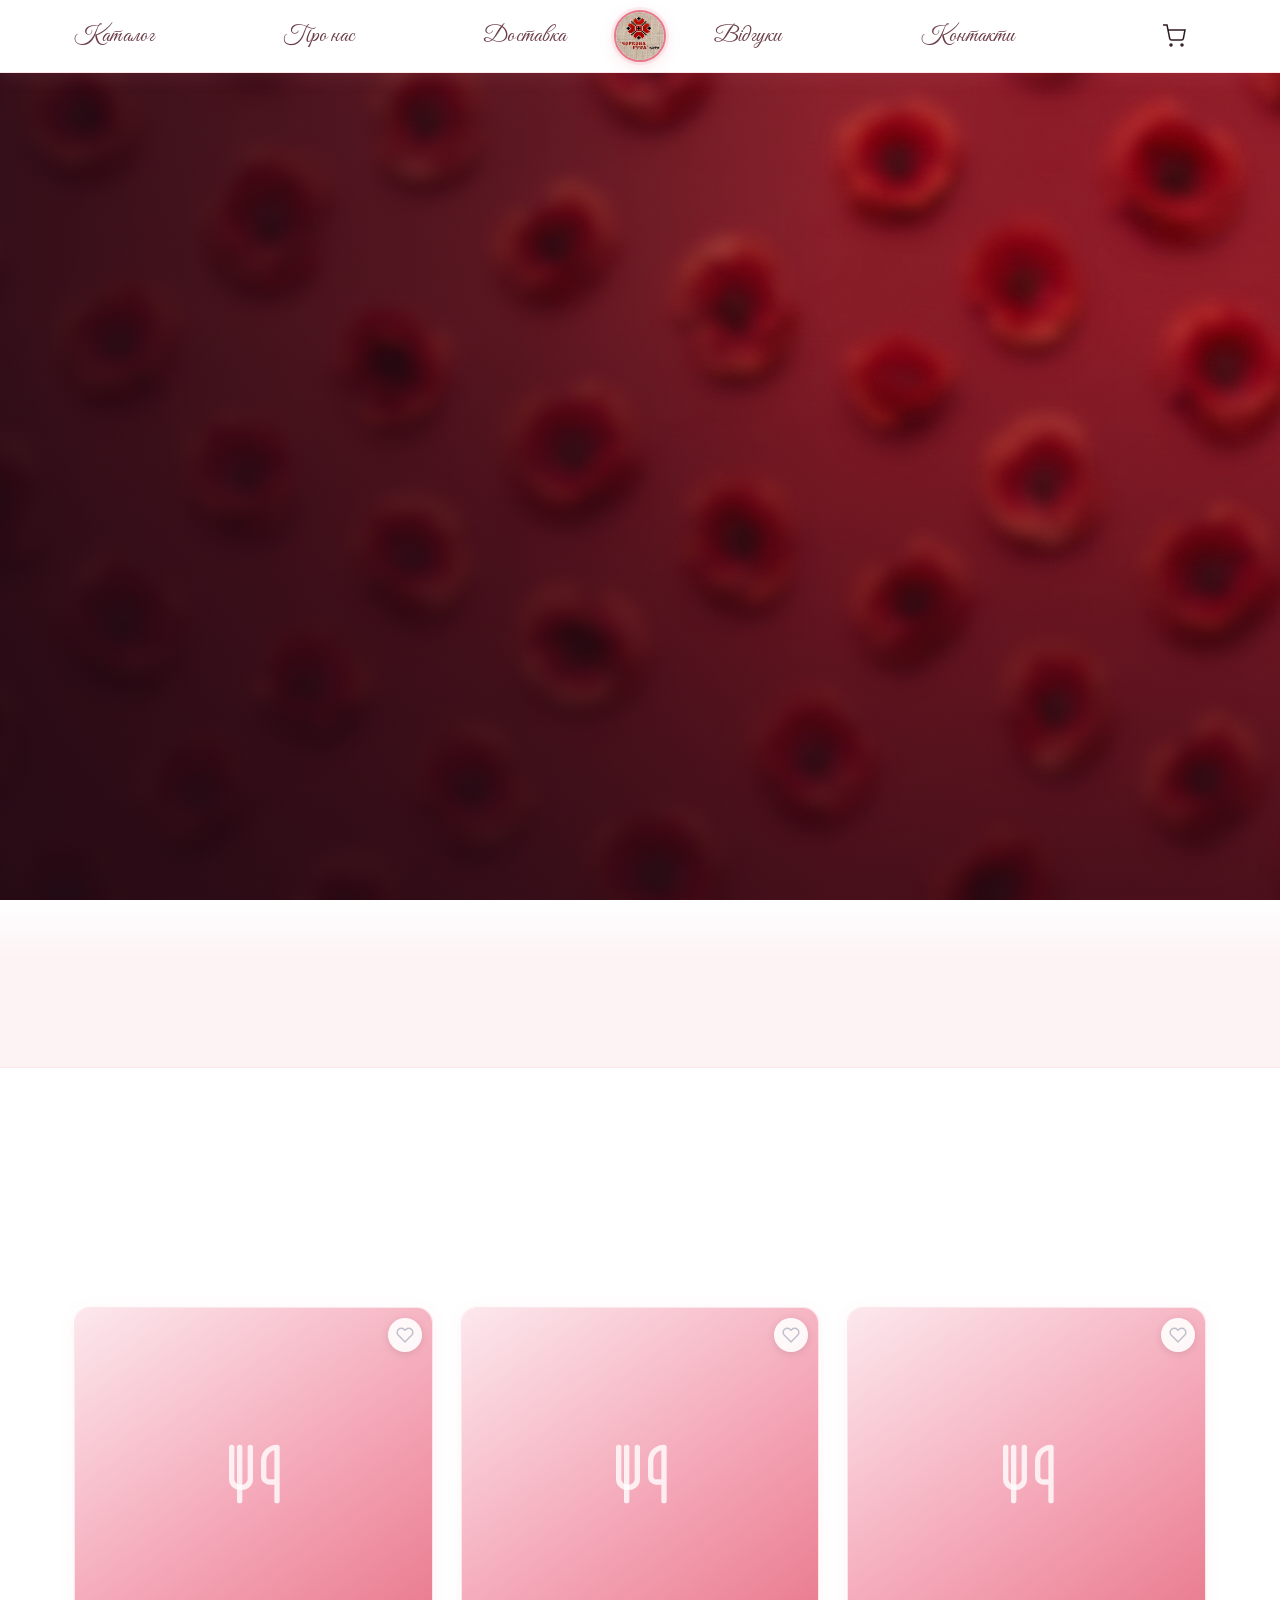
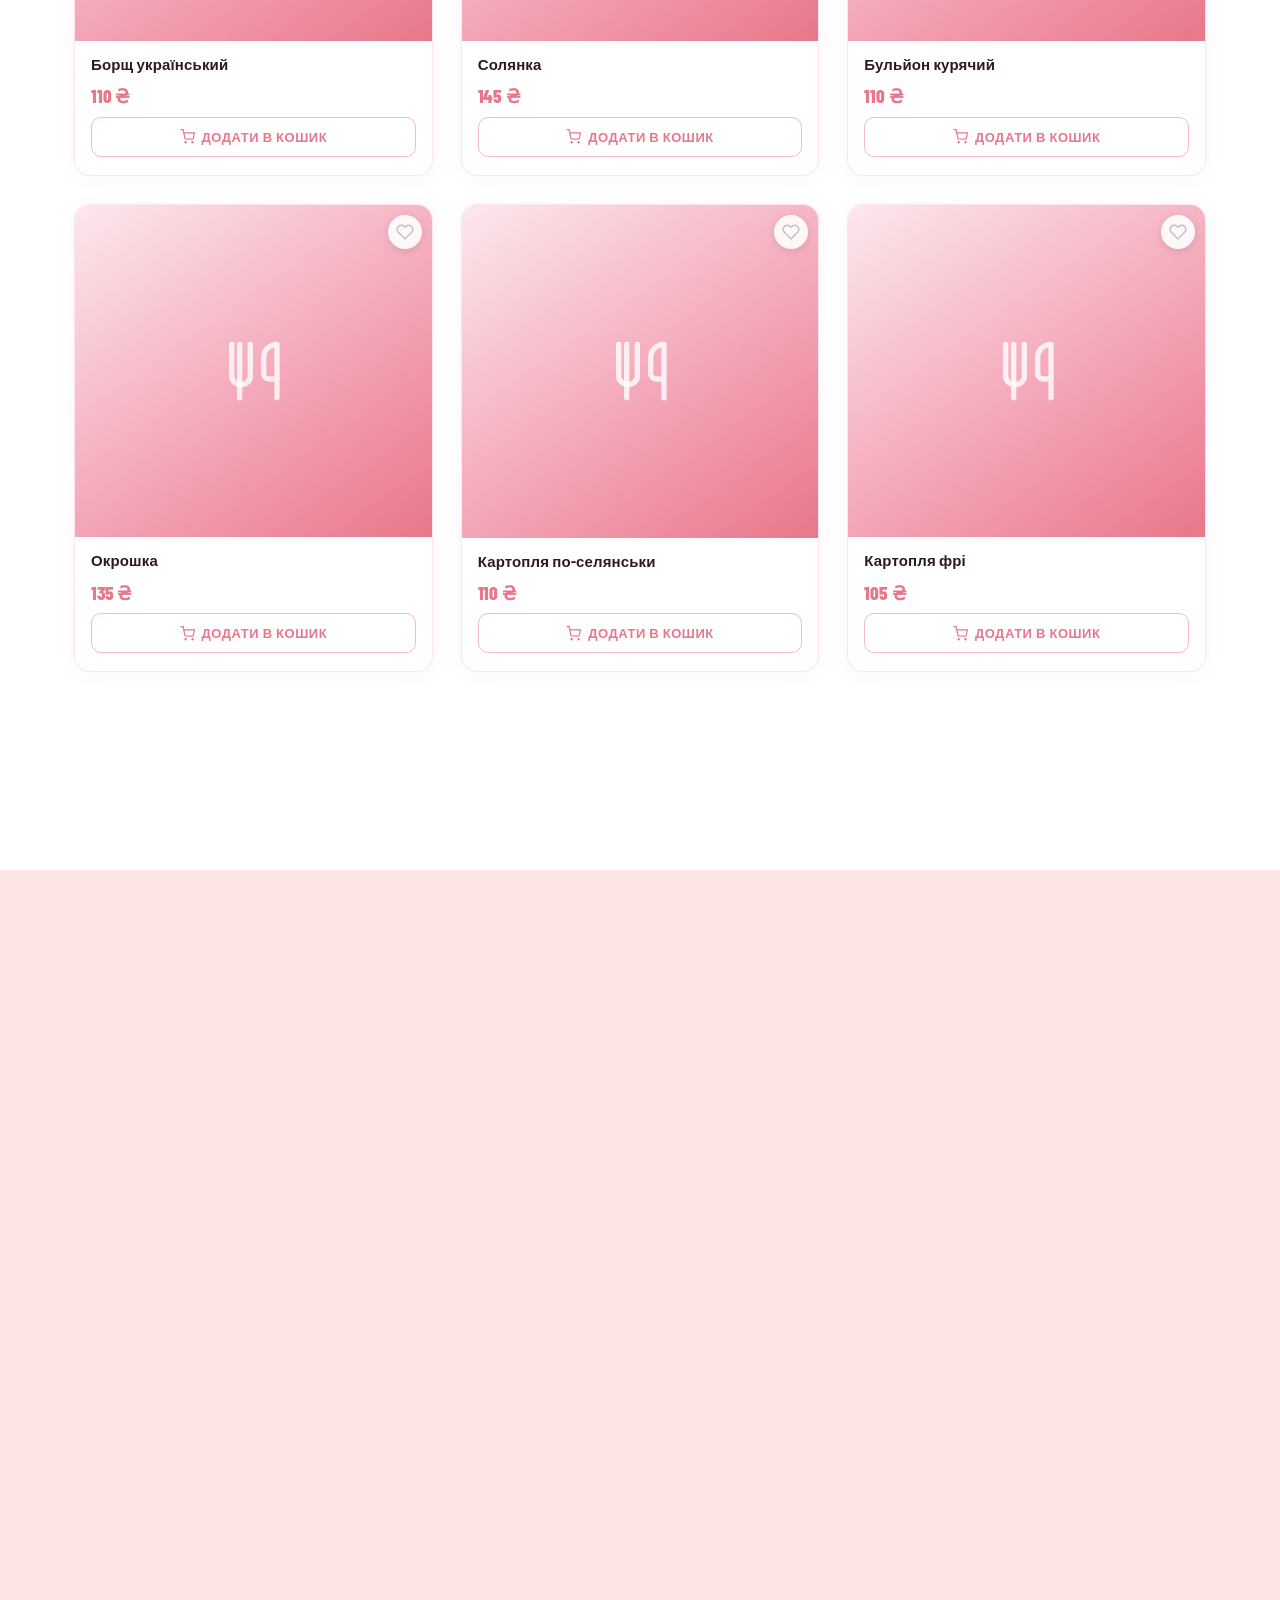
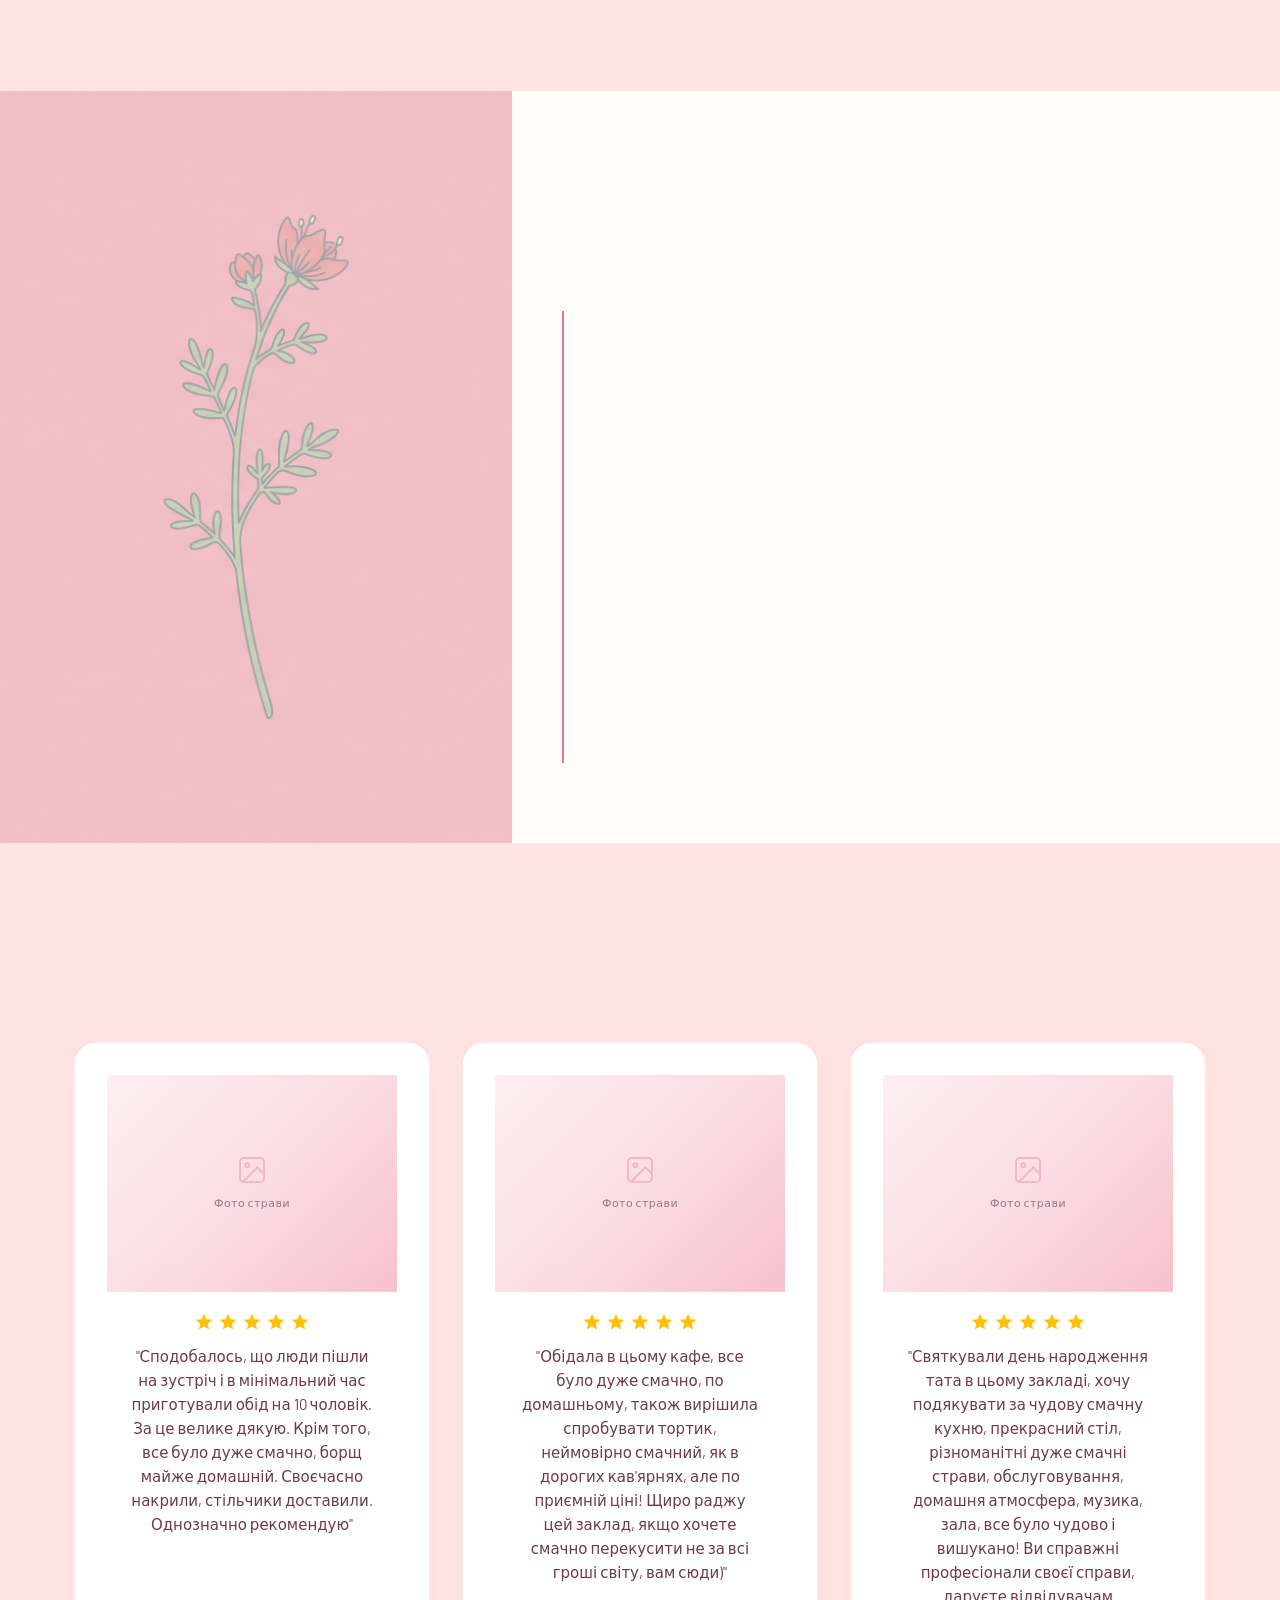
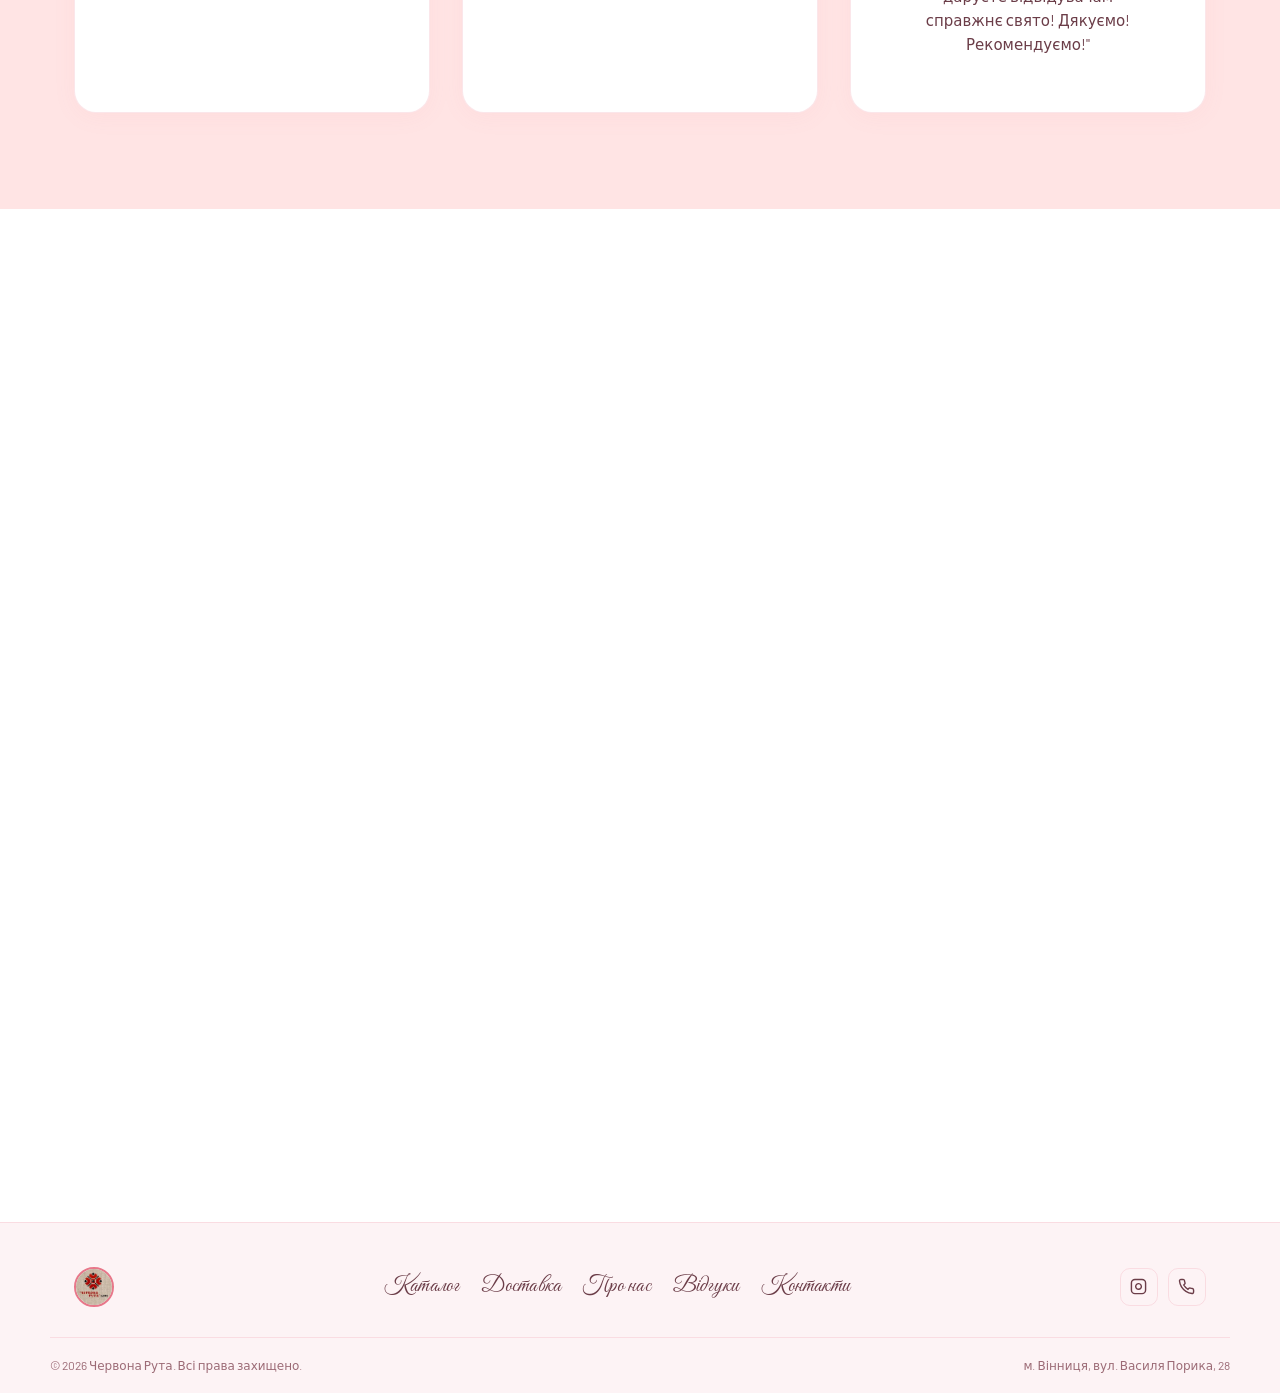
==== commit d73f3268: "Make story photo overlay slightly lighter" ====
--- a/index.html
+++ b/index.html
@@ -482,7 +482,7 @@
       <!-- Left Photo -->
       <div style="flex: 1 1 40%; min-width: 300px; position: relative; min-height: 400px;">
         <img src="assets/images/Фото для блока історії.jpeg" alt="Червона Рута" style="width: 100%; height: 100%; object-fit: cover; object-position: center center; position: absolute; top: 0; left: 0;">
-        <div style="position: absolute; top: 0; left: 0; right: 0; bottom: 0; background: rgba(255, 255, 255, 0.4);"></div>
+        <div style="position: absolute; top: 0; left: 0; right: 0; bottom: 0; background: rgba(255, 255, 255, 0.55);"></div>
       </div>
       
       <!-- Right Timeline -->
